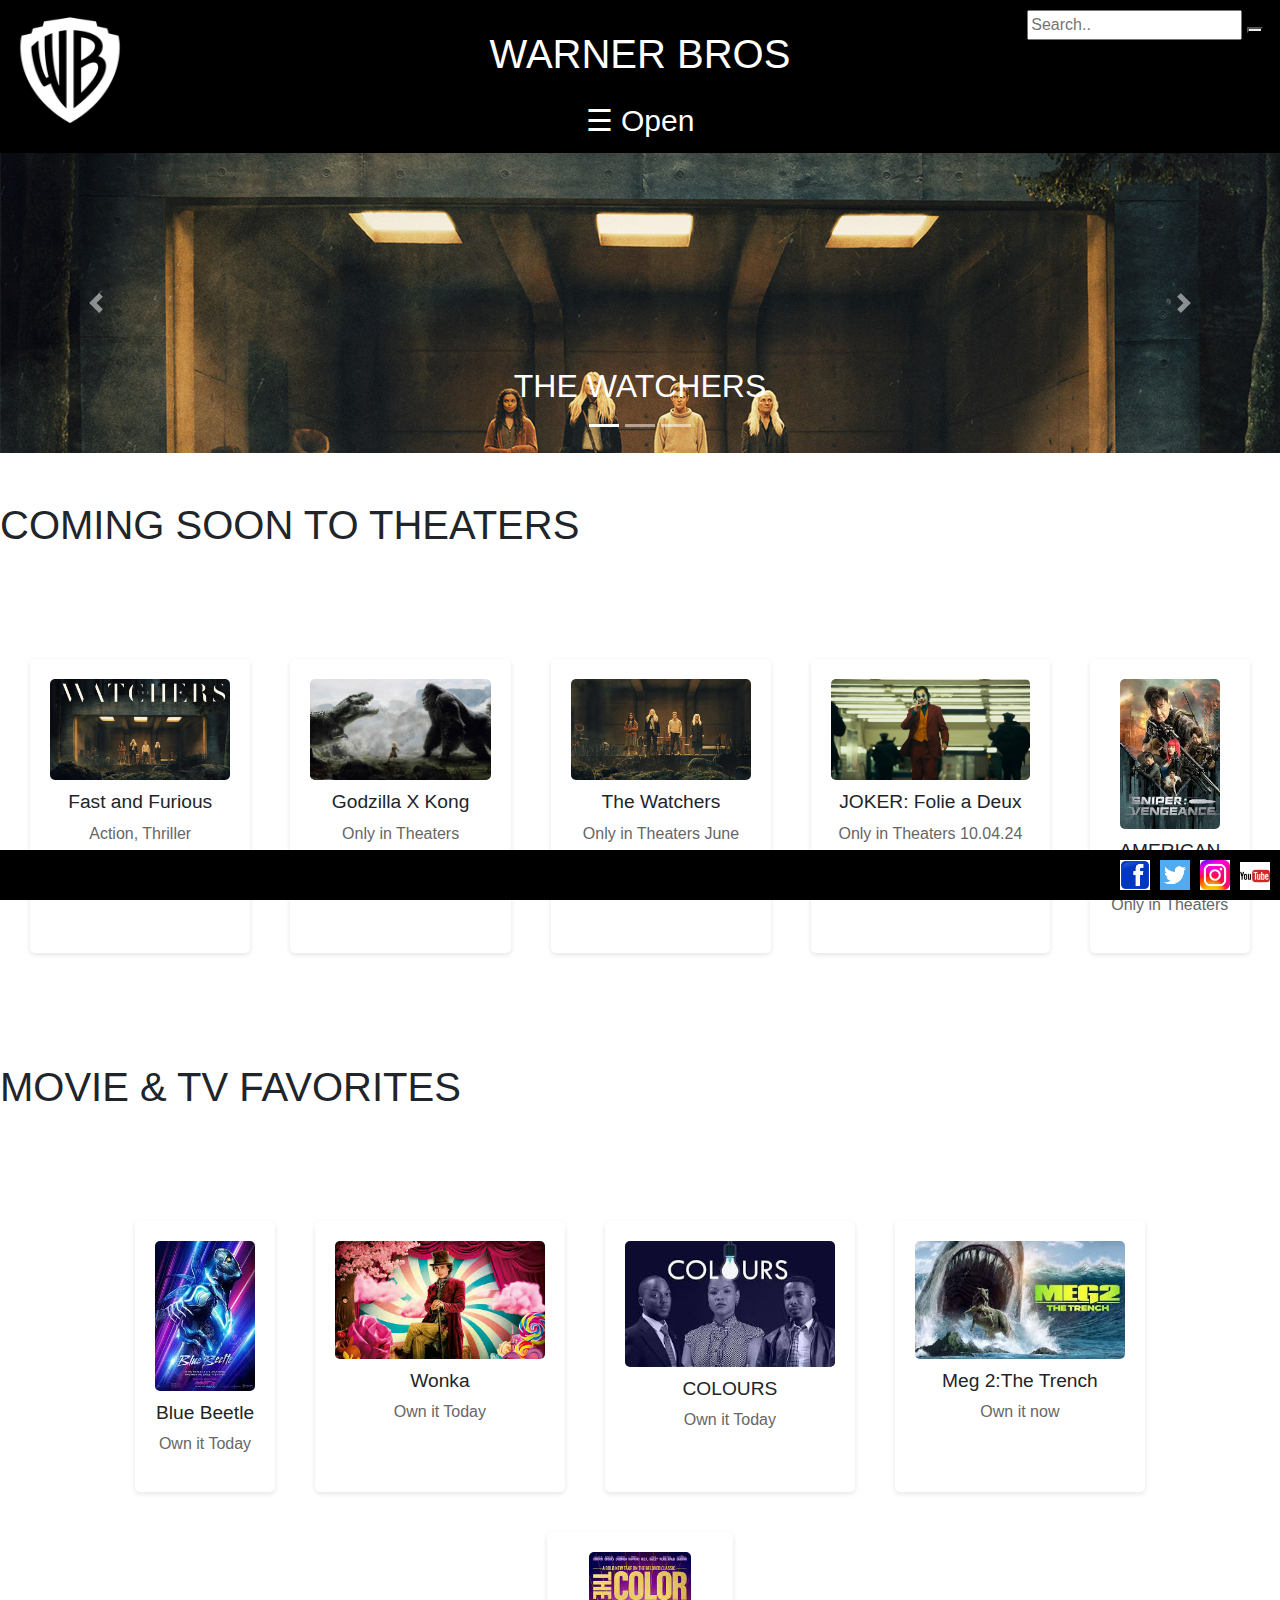
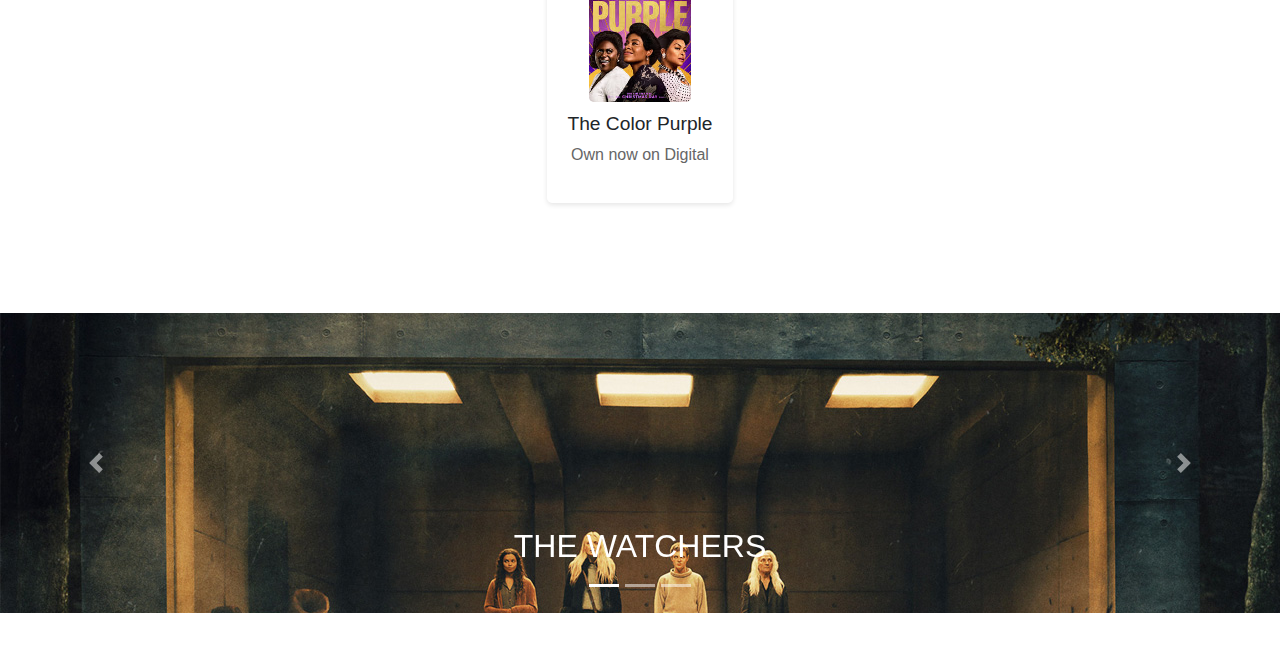
==== Index.html @ f1b12c8b "Add files via upload" ====
<!DOCTYPE html>
<html lang="en">
<head>
    <meta charset="UTF-8">
    <meta name="viewport" content="width=device-width, initial-scale=1.0">
    <title>Warnerbros|Home of WB Movies,TV,Games More!</title>
    <link rel="stylesheet" href="Stylesheet.css">
	<link href="https://stackpath.bootstrapcdn.com/bootstrap/4.5.2/css/bootstrap.min.css" rel="stylesheet">
<script src="https://code.jquery.com/jquery-3.5.1.slim.min.js"></script>
<script src="https://cdn.jsdelivr.net/npm/@popperjs/core@2.5.4/dist/umd/popper.min.js"></script>
<script src="https://stackpath.bootstrapcdn.com/bootstrap/4.5.2/js/bootstrap.min.js"></script>

    <style>
        body {
            font-family: Arial, sans-serif;
            margin: 0;
            padding: 0;
            background-color:white;
			Color:Bold black;
        }
        header {
            background-color: black;
            color: #fff;
            padding: 10px;
            text-align: center;
        }
        h1 {
            margin: 20px 0;
        }
       .container {
    display: flex;
    justify-content: center;
    max-width: 1400px; /* Adjust the max-width as needed */
    margin: 100px auto;
    padding: 0 20px;
    height: auto;
        }
        .movie {
            margin: 10px;
            padding: 20px;
            background-color: #fff;
            border-radius: 5px;
            box-shadow: 0 2px 5px rgba(0, 0, 0, 0.1);
            text-align: center;
            max-width: 250px;
        }
        .movie img {
            max-width: 100%;
            height: auto;
            border-radius: 5px;
        }
        .movie h2 {
            margin-top: 10px;
            font-size: 1.2em;
        }
        .movie p {
            margin-top: 5px;
            color: #666;
        }
        /* Navigation Slide Bar */
        .sidenav {
            height: 100%;
            width: 0;
            position: fixed;
            top: 0;
            left: 0;
            background-color: #111;
            overflow-x: hidden;
            transition: 0.5s;
            padding-top: 60px;
            z-index: 1;
        }
        .sidenav a {
            padding: 10px 8px;
            text-decoration: none;
            font-size: 1.2em;
            color: #818181;
            display: block;
            transition: 0.3s;
        }
        .sidenav a:hover {
            color: #f1f1f1;
        }
        .sidenav .closebtn {
            position: absolute;
            top: 0;
            right: 25px;
            font-size: 36px;
            margin-left: 50px;
        }
        @media screen and (max-height: 450px) {
            .sidenav {padding-top: 15px;}
            .sidenav a {font-size: 18px;}
        }
		#carouselExampleIndicators .carousel-item img {
            width: 100%;
            height: 300px; /* Set your desired height here */
            object-fit: cover; 
    </style>    
</head>
<body>
<header>
 <img src="wb.png" alt="Warner Bros. Logo" width="120" height="120">
    <h1>WARNER BROS</h1>
    <span style="font-size:30px;cursor:pointer" onclick="openNav()">&#9776; Open</span>
     <div class="search-container" style="position: absolute; top: 10px; right: 10px; width: 250px; height: 50px;">
    <form action="/action_page.php">
      <input type="text" placeholder="Search.." name="search">
      <button type="submit"><i class="fa fa-search"></i></button>
    </form>
  </div>
  <div class="sidenav" id="mySidenav">
    <a href="javascript:void(0)" class="closebtn" onclick="closeNav()">&times;</a>
    <a href="Index.html">Home</a>
    <a href="Movies.html">Movies</a>
    <a href="TV SHOWS.html">TV Shows</a>
    <a href="Games and Apps.html">Games and Apps</a>
    <a href="Collection.html">Collections</a>
    <a href="Feedback.html">Feedback</a>
    
</div>
</header>
<section id="carouselSection" class="mb-5">
    <div id="carouselExampleIndicators" class="carousel slide" data-ride="carousel">
        <ol class="carousel-indicators">
            <li data-target="#carouselExampleIndicators" data-slide-to="0" class="active"></li>
            <li data-target="#carouselExampleIndicators" data-slide-to="1"></li>
            <li data-target="#carouselExampleIndicators" data-slide-to="2"></li>
        </ol>
        <div class="carousel-inner">
            <div class="carousel-item active">
                <img src="img1.jpg" class="d-block w-100" alt="...">
                <div class="carousel-caption d-none d-md-block">
                    <h2>THE WATCHERS</h2>
                </div>
            </div>
            <div class="carousel-item">
                <img src="img2.jpg" class="d-block w-100" alt="...">
                <div class="carousel-caption d-none d-md-block">
                    <h2>KONG X GODZILLA</h2>
                </div>
            </div>
            <div class="carousel-item">
                <img src="img4.jpeg" class="d-block w-100" alt="...">
                <div class="carousel-caption d-none d-md-block">
                    <h2>JOKER: JOLIE A DUEX</h2>
                </div>
            </div>
        </div>
        <a class="carousel-control-prev" href="#carouselExampleIndicators" role="button" data-slide="prev">
            <span class="carousel-control-prev-icon" aria-hidden="true"></span>
            <span class="sr-only">Previous</span>
        </a>
        <a class="carousel-control-next" href="#carouselExampleIndicators" role="button" data-slide="next">
            <span class="carousel-control-next-icon" aria-hidden="true"></span>
            <span class="sr-only">Next</span>
        </a>
    </div>
</section>

</section><section> 
    <h1>COMING SOON TO THEATERS</h1>
    <div class="container d-flex flex-row justify-content-center">
        <div class="movie">
            <a href="https://www.justwatch.com/in/movie/the-watchers-2024"target="_blank">
                <img src="img1.jpg" alt="Fast and Furious">
            </a>
            <h2>Fast and Furious</h2>
            <p>Action, Thriller</p>
        </div>
        <div class="movie">
            <a href="https://www.youtube.com/watch?v=QsvRms3HJi4" target="_blank">
                <img src="img2.jpg" alt="Godzilla X Kong">
            </a>
            <h2>Godzilla X Kong</h2>
            <p>Only in Theaters</p>
        </div>
        <div class="movie">
            <a href="https://www.youtube.com/watch?v=VIDEO_ID_FOR_THE_WATCHERS" target="_blank">
                <img src="img3.jpg" alt="The Watchers">
            </a>
            <h2>The Watchers</h2>
            <p>Only in Theaters June 14, 2024</p>
        </div>
        <div class="movie">
            <a href="https://www.youtube.com/watch?v=VIDEO_ID_FOR_JOKER_FOLIE_A_DEUX" target="_blank">
                <img src="img4.jpeg" alt="JOKER: Folie a Deux">
            </a>
            <h2>JOKER: Folie a Deux</h2>
            <p>Only in Theaters 10.04.24</p>
        </div>
        <div class="movie">
            <a href="https://www.youtube.com/watch?v=VIDEO_ID_FOR_AMERICAN_SNIPER" target="_blank">
                <img src="img5.jpeg" alt="AMERICAN SNIPER">
            </a>
            <h2>AMERICAN SNIPER</h2>
            <p>Only in Theaters</p>
        </div>			
    </div>


<section><h1>MOVIE & TV FAVORITES</h1>
    <div class="container d-flex flex-wrap justify-content-center">
    <div class="movie">
        <img src="movie1.jpeg" alt="Fast and Furious">
        <h2>Blue Beetle</h2>
        <p>Own it Today</p>
    </div>
        <div class="movie">
                <img src="movie2.jpeg" alt="Movie 1">
                <h2>Wonka</h2>
                <p>Own it Today</p>
            </div>
			 <div class="movie">
                <img src="movie3.jpeg" alt="Movie 1">
                <h2>COLOURS</h2>
                <p>Own it Today</p>
            </div>
			<div class="movie">
                <img src="movie4.jpeg" alt="Movie 1">
                <h2>Meg 2:The Trench</h2>
                <p>Own it now</p>
            </div>
			<div class="movie">
                <img src="movie5.jpeg" alt="Movie 1">
                <h2>The Color Purple</h2>
                <p>Own now on Digital</p>
            </div>			
		
    </div>
</div>

</section>
<section id="carouselSection" class="mb-5">
    <div id="carouselExampleIndicators" class="carousel slide" data-ride="carousel">
        <ol class="carousel-indicators">
            <li data-target="#carouselExampleIndicators" data-slide-to="0" class="active"></li>
            <li data-target="#carouselExampleIndicators" data-slide-to="1"></li>
            <li data-target="#carouselExampleIndicators" data-slide-to="2"></li>
        </ol>
        <div class="carousel-inner">
            <div class="carousel-item active">
                <img src="img1.jpg" class="d-block w-100" alt="...">
                <div class="carousel-caption d-none d-md-block">
                    <h2>THE WATCHERS</h2>
                </div>
            </div>
            <div class="carousel-item">
                <img src="img2.jpg" class="d-block w-100" alt="...">
                <div class="carousel-caption d-none d-md-block">
                    <h2>KONG X GODZILLA</h2>
                </div>
            </div>
            <div class="carousel-item">
                <img src="img4.jpeg" class="d-block w-100" alt="...">
                <div class="carousel-caption d-none d-md-block">
                    <h2>JOKER: JOLIE A DUEX</h2>
                </div>
            </div>
        </div>
        <a class="carousel-control-prev" href="#carouselExampleIndicators" role="button" data-slide="prev">
            <span class="carousel-control-prev-icon" aria-hidden="true"></span>
            <span class="sr-only">Previous</span>
        </a>
        <a class="carousel-control-next" href="#carouselExampleIndicators" role="button" data-slide="next">
            <span class="carousel-control-next-icon" aria-hidden="true"></span>
            <span class="sr-only">Next</span>
        </a>
    </div>
</section>
<footer>
    <div class="social-icons">
        <a href="https://www.facebook.com/warnerbrosent/"><img src="facebook_icon.png" alt="Facebook"></a>
        <a href="https://twitter.com/Warnerbros/"><img src="twitter.png" alt="Twitter"></a>
        <a href="https://www.instagram.com/warnerbrosentertainment/"><img src="instagram.jpeg" alt="Instagram"></a>
        <a href="https://www.youtube.com/user/WarnerBrosPictures"><img src="youtube.png" alt="YouTube"></a>
    </div>
</footer>

<script>
function openNav() {
  document.getElementById("mySidenav").style.width = "250px";
}

function closeNav() {
  document.getElementById("mySidenav").style.width = "0";
}
</script>
</body>
</html>
---- Stylesheet.css ----
/* styles.css */
/* Sky Blue Background */
body {
    background-color:;
    font-family: Arial, sans-serif;
    margin: 0;
    padding:0;
}
header img {
    position: absolute; /* Position the logo absolutely */
    top: 10px; /* Distance from the top of the viewport */
    left: 10px; /* Distance from the left of the viewport */
}
/* Styles for Movies */
.container {
    bottom: 0;
    left: 0;
    width: 100%;
    display: grid;
    grid-template-columns: repeat(auto-fit, minmax(200px, 1fr));
    gap: 20px;
    padding: 20px;
   
}

.movie {
    background-color: #fff;
    border-radius: 5px;
    box-shadow: 0 2px 5px rgba(0, 0, 0, 0.1);
    padding: 20px;
}

.movie-content {
    text-align: center;
}

.movie img {
    width: auto;
    max-height: 150px;
}

.movie {
    transition: transform 0.3s ease;
}

.movie:hover {
    transform: scale(1.05);
}

/* Styles for Games */
.games-container {
    margin-top: 50px; /* Adjust the margin as needed */
    padding: 20px;
    background-color: #fff;
    text-align: center;
}

.game {
    margin: 10px;
    padding: 20px;
    background-color: #fff;
    border-radius: 5px;
    box-shadow: 0 2px 5px rgba(0, 0, 0, 0.1);
    text-align: center;
    max-width: 250px;
}

.game img {
    max-width: 100%;
    height: auto;
    border-radius: 5px;
}

.game h2 {
    margin-top: 10px;
    font-size: 1.2em;
}

.game p {
    margin-top: 5px;
    color: #666;
}

/* Navigation Slide Bar */
.sidenav {
    /* your existing styles */
}
.sidenav a {
    /* your existing styles */
}
.sidenav a:hover {
    /* your existing styles */
}

.sidenav .closebtn {
    /* your existing styles */
}
@media screen and (max-height: 450px) {
    /* your existing styles */
}
footer {
    position: fixed;
    bottom: 0;
    right: 0;
    background-color: black;
    color: #fff;
    padding: 10px;
	width:100%;
}

.social-icons {
    display: flex;
    justify-content: flex-end;
    align-items: flex-end;
}

.social-icons a {
    margin-left: 10px; /* Adjust the spacing between icons */
}

.social-icons img {
    width: 30px; /* Adjust the size of the icons */
    height: auto;
}
/* Games section */
.game {
    margin: 10px;
    padding: 20px;
    background-color: #fff;
    border-radius: 5px;
    box-shadow: 0 2px 5px rgba(0, 0, 0, 0.1);
    text-align: center;
    max-width: 250px;
}

.game img {
    max-width: 100%;
    height: auto;
    border-radius: 5px;
}

.game h2 {
    margin-top: 10px;
    font-size: 1.2em;
}

.game p {
    margin-top: 5px;
    color: #666;
}
/* Custom CSS for Carousel */
.carousel-inner .item {
    transition: opacity 1s ease-in-out;
}
.carousel-inner .item:nth-child(1) {
    transition-delay: 0s;
}
.carousel-inner .item:nth-child(2) {
    transition-delay: 5s;
}
.carousel-inner .item:nth-child(3) {
    transition-delay: 10s;
}
.carousel-inner .item:not(.active) {
    opacity: 0;
}

/* Pause on hover */
.carousel:hover .carousel-control {
    opacity: 1;
}
.carousel:hover .carousel-control.left, .carousel:hover .carousel-control.right {
    opacity: 1;
}
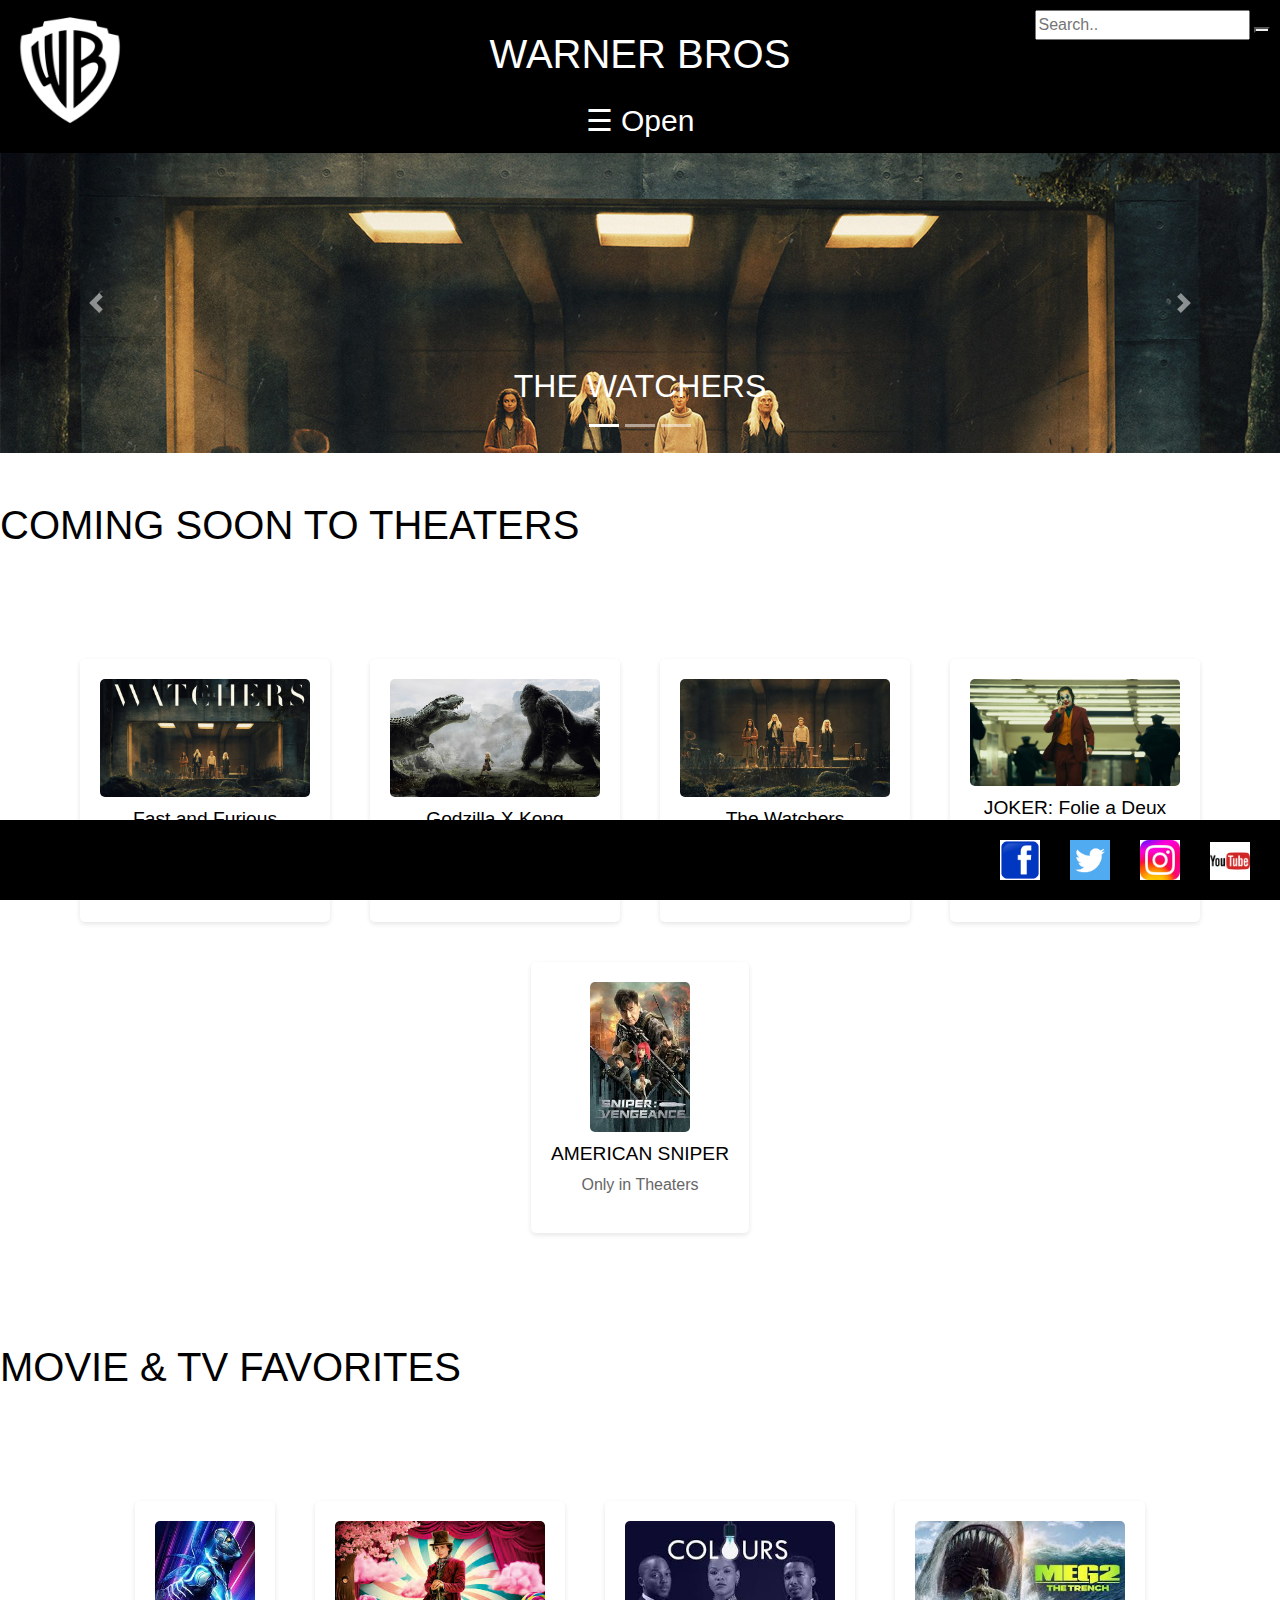
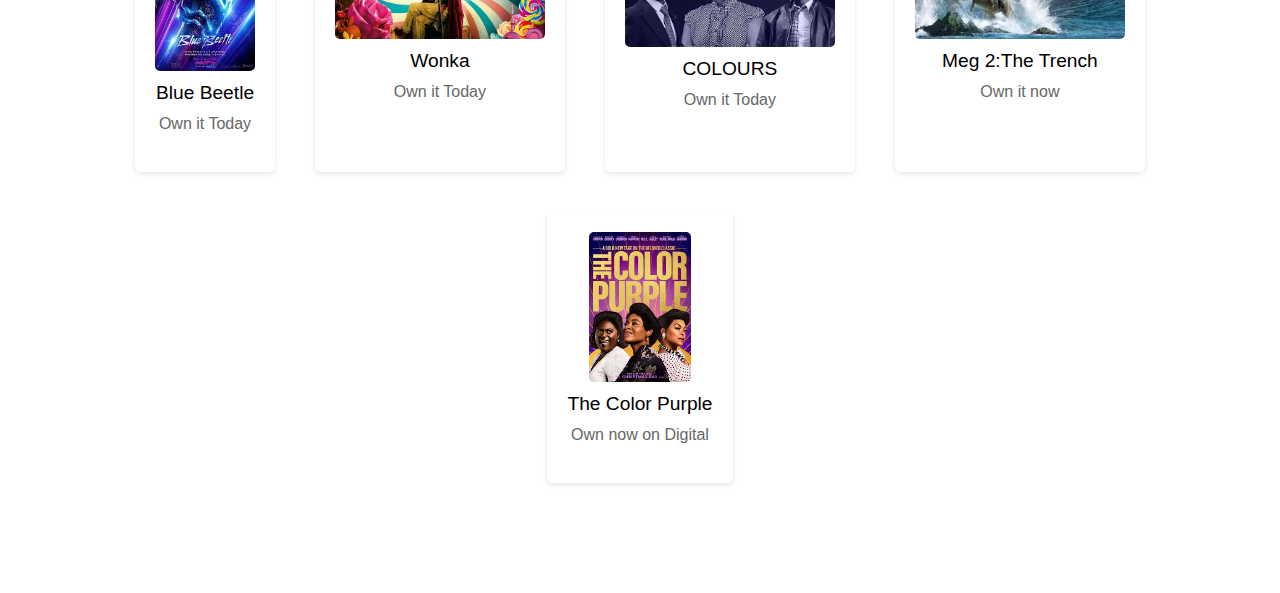
==== commit b028e922: "Update Index.html" ====
--- a/Index.html
+++ b/Index.html
@@ -3,37 +3,37 @@
 <head>
     <meta charset="UTF-8">
     <meta name="viewport" content="width=device-width, initial-scale=1.0">
-    <title>Warnerbros|Home of WB Movies,TV,Games More!</title>
+    <title>Warnerbros | Home of WB Movies, TV, Games & More!</title>
     <link rel="stylesheet" href="Stylesheet.css">
-	<link href="https://stackpath.bootstrapcdn.com/bootstrap/4.5.2/css/bootstrap.min.css" rel="stylesheet">
-<script src="https://code.jquery.com/jquery-3.5.1.slim.min.js"></script>
-<script src="https://cdn.jsdelivr.net/npm/@popperjs/core@2.5.4/dist/umd/popper.min.js"></script>
-<script src="https://stackpath.bootstrapcdn.com/bootstrap/4.5.2/js/bootstrap.min.js"></script>
-
+    <link href="https://stackpath.bootstrapcdn.com/bootstrap/4.5.2/css/bootstrap.min.css" rel="stylesheet">
+    <script src="https://code.jquery.com/jquery-3.5.1.slim.min.js"></script>
+    <script src="https://cdn.jsdelivr.net/npm/@popperjs/core@2.5.4/dist/umd/popper.min.js"></script>
+    <script src="https://stackpath.bootstrapcdn.com/bootstrap/4.5.2/js/bootstrap.min.js"></script>
     <style>
         body {
             font-family: Arial, sans-serif;
             margin: 0;
             padding: 0;
-            background-color:white;
-			Color:Bold black;
+            background-color: white;
+            color: black;
         }
         header {
             background-color: black;
             color: #fff;
             padding: 10px;
             text-align: center;
+            position: relative;
         }
         h1 {
             margin: 20px 0;
         }
-       .container {
-    display: flex;
-    justify-content: center;
-    max-width: 1400px; /* Adjust the max-width as needed */
-    margin: 100px auto;
-    padding: 0 20px;
-    height: auto;
+        .container {
+            display: flex;
+            flex-wrap: wrap;
+            justify-content: center;
+            max-width: 1400px;
+            margin: 100px auto;
+            padding: 0 20px;
         }
         .movie {
             margin: 10px;
@@ -57,7 +57,6 @@
             margin-top: 5px;
             color: #666;
         }
-        /* Navigation Slide Bar */
         .sidenav {
             height: 100%;
             width: 0;
@@ -88,37 +87,65 @@
             font-size: 36px;
             margin-left: 50px;
         }
-        @media screen and (max-height: 450px) {
-            .sidenav {padding-top: 15px;}
-            .sidenav a {font-size: 18px;}
-        }
-		#carouselExampleIndicators .carousel-item img {
+        @media screen and (max-width: 600px) {
+            .container {
+                flex-direction: column;
+                align-items: center;
+            }
+            .movie {
+                max-width: 90%;
+            }
+            .search-container {
+                width: 100%;
+                top: 0;
+                right: 0;
+                text-align: center;
+                padding: 10px 0;
+            }
+            header {
+                text-align: center;
+            }
+            .search-container input {
+                width: 70%;
+            }
+        }
+        #carouselExampleIndicators .carousel-item img {
             width: 100%;
-            height: 300px; /* Set your desired height here */
-            object-fit: cover; 
-    </style>    
+            height: 300px;
+            object-fit: cover;
+        }
+        .social-icons a img {
+            width: 40px;
+            margin: 0 10px;
+        }
+        footer {
+            text-align: center;
+            padding: 20px;
+            background-color: black;
+            color: white;
+        }
+    </style>
 </head>
 <body>
 <header>
- <img src="wb.png" alt="Warner Bros. Logo" width="120" height="120">
+    <img src="wb.png" alt="Warner Bros. Logo" width="120" height="120">
     <h1>WARNER BROS</h1>
     <span style="font-size:30px;cursor:pointer" onclick="openNav()">&#9776; Open</span>
-     <div class="search-container" style="position: absolute; top: 10px; right: 10px; width: 250px; height: 50px;">
-    <form action="/action_page.php">
-      <input type="text" placeholder="Search.." name="search">
-      <button type="submit"><i class="fa fa-search"></i></button>
-    </form>
-  </div>
-  <div class="sidenav" id="mySidenav">
-    <a href="javascript:void(0)" class="closebtn" onclick="closeNav()">&times;</a>
-    <a href="Index.html">Home</a>
-    <a href="Movies.html">Movies</a>
-    <a href="TV SHOWS.html">TV Shows</a>
-    <a href="Games and Apps.html">Games and Apps</a>
-    <a href="Collection.html">Collections</a>
-    <a href="Feedback.html">Feedback</a>
-    
-</div>
+    <div class="search-container" style="position: absolute; top: 10px; right: 10px;">
+        <form action="/action_page.php">
+            <input type="text" placeholder="Search.." name="search">
+            <button type="submit"><i class="fa fa-search"></i></button>
+        </form>
+    </div>
+    <div class="sidenav" id="mySidenav">
+        <a href="javascript:void(0)" class="closebtn" onclick="closeNav()">&times;</a>
+        <a href="Index.html">Home</a>
+        <a href="Movies.html">Movies</a>
+        <a href="TV SHOWS.html">TV Shows</a>
+        <a href="Games and Apps.html">Games and Apps</a>
+        <a href="Collection.html">Collections</a>
+        <a href="Feedback.html">Feedback</a>
+    </div>
 </header>
 <section id="carouselSection" class="mb-5">
     <div id="carouselExampleIndicators" class="carousel slide" data-ride="carousel">
@@ -157,12 +184,11 @@
         </a>
     </div>
 </section>
-
-</section><section> 
+<section>
     <h1>COMING SOON TO THEATERS</h1>
     <div class="container d-flex flex-row justify-content-center">
         <div class="movie">
-            <a href="https://www.justwatch.com/in/movie/the-watchers-2024"target="_blank">
+            <a href="https://www.justwatch.com/in/movie/the-watchers-2024" target="_blank">
                 <img src="img1.jpg" alt="Fast and Furious">
             </a>
             <h2>Fast and Furious</h2>
@@ -195,77 +221,37 @@
             </a>
             <h2>AMERICAN SNIPER</h2>
             <p>Only in Theaters</p>
-        </div>			
-    </div>
-
-
-<section><h1>MOVIE & TV FAVORITES</h1>
+        </div>
+    </div>
+</section>
+<section>
+    <h1>MOVIE & TV FAVORITES</h1>
     <div class="container d-flex flex-wrap justify-content-center">
-    <div class="movie">
-        <img src="movie1.jpeg" alt="Fast and Furious">
-        <h2>Blue Beetle</h2>
-        <p>Own it Today</p>
-    </div>
-        <div class="movie">
-                <img src="movie2.jpeg" alt="Movie 1">
-                <h2>Wonka</h2>
-                <p>Own it Today</p>
-            </div>
-			 <div class="movie">
-                <img src="movie3.jpeg" alt="Movie 1">
-                <h2>COLOURS</h2>
-                <p>Own it Today</p>
-            </div>
-			<div class="movie">
-                <img src="movie4.jpeg" alt="Movie 1">
-                <h2>Meg 2:The Trench</h2>
-                <p>Own it now</p>
-            </div>
-			<div class="movie">
-                <img src="movie5.jpeg" alt="Movie 1">
-                <h2>The Color Purple</h2>
-                <p>Own now on Digital</p>
-            </div>			
-		
-    </div>
-</div>
-
-</section>
-<section id="carouselSection" class="mb-5">
-    <div id="carouselExampleIndicators" class="carousel slide" data-ride="carousel">
-        <ol class="carousel-indicators">
-            <li data-target="#carouselExampleIndicators" data-slide-to="0" class="active"></li>
-            <li data-target="#carouselExampleIndicators" data-slide-to="1"></li>
-            <li data-target="#carouselExampleIndicators" data-slide-to="2"></li>
-        </ol>
-        <div class="carousel-inner">
-            <div class="carousel-item active">
-                <img src="img1.jpg" class="d-block w-100" alt="...">
-                <div class="carousel-caption d-none d-md-block">
-                    <h2>THE WATCHERS</h2>
-                </div>
-            </div>
-            <div class="carousel-item">
-                <img src="img2.jpg" class="d-block w-100" alt="...">
-                <div class="carousel-caption d-none d-md-block">
-                    <h2>KONG X GODZILLA</h2>
-                </div>
-            </div>
-            <div class="carousel-item">
-                <img src="img4.jpeg" class="d-block w-100" alt="...">
-                <div class="carousel-caption d-none d-md-block">
-                    <h2>JOKER: JOLIE A DUEX</h2>
-                </div>
-            </div>
-        </div>
-        <a class="carousel-control-prev" href="#carouselExampleIndicators" role="button" data-slide="prev">
-            <span class="carousel-control-prev-icon" aria-hidden="true"></span>
-            <span class="sr-only">Previous</span>
-        </a>
-        <a class="carousel-control-next" href="#carouselExampleIndicators" role="button" data-slide="next">
-            <span class="carousel-control-next-icon" aria-hidden="true"></span>
-            <span class="sr-only">Next</span>
-        </a>
+        <div class="movie">
+            <img src="movie1.jpeg" alt="Fast and Furious">
+            <h2>Blue Beetle</h2>
+            <p>Own it Today</p>
+        </div>
+        <div class="movie">
+            <img src="movie2.jpeg" alt="Movie 1">
+            <h2>Wonka</h2>
+            <p>Own it Today</p>
+        </div>
+        <div class="movie">
+            <img src="movie3.jpeg" alt="Movie 1">
+            <h2>COLOURS</h2>
+            <p>Own it Today</p>
+        </div>
+        <div class="movie">
+            <img src="movie4.jpeg" alt="Movie 1">
+            <h2>Meg 2:The Trench</h2>
+            <p>Own it now</p>
+        </div>
+        <div class="movie">
+            <img src="movie5.jpeg" alt="Movie 1">
+            <h2>The Color Purple</h2>
+            <p>Own now on Digital</p>
+        </div>
     </div>
 </section>
 <footer>
@@ -276,14 +262,13 @@
         <a href="https://www.youtube.com/user/WarnerBrosPictures"><img src="youtube.png" alt="YouTube"></a>
     </div>
 </footer>
-
 <script>
 function openNav() {
-  document.getElementById("mySidenav").style.width = "250px";
+    document.getElementById("mySidenav").style.width = "250px";
 }
 
 function closeNav() {
-  document.getElementById("mySidenav").style.width = "0";
+    document.getElementById("mySidenav").style.width = "0";
 }
 </script>
 </body>
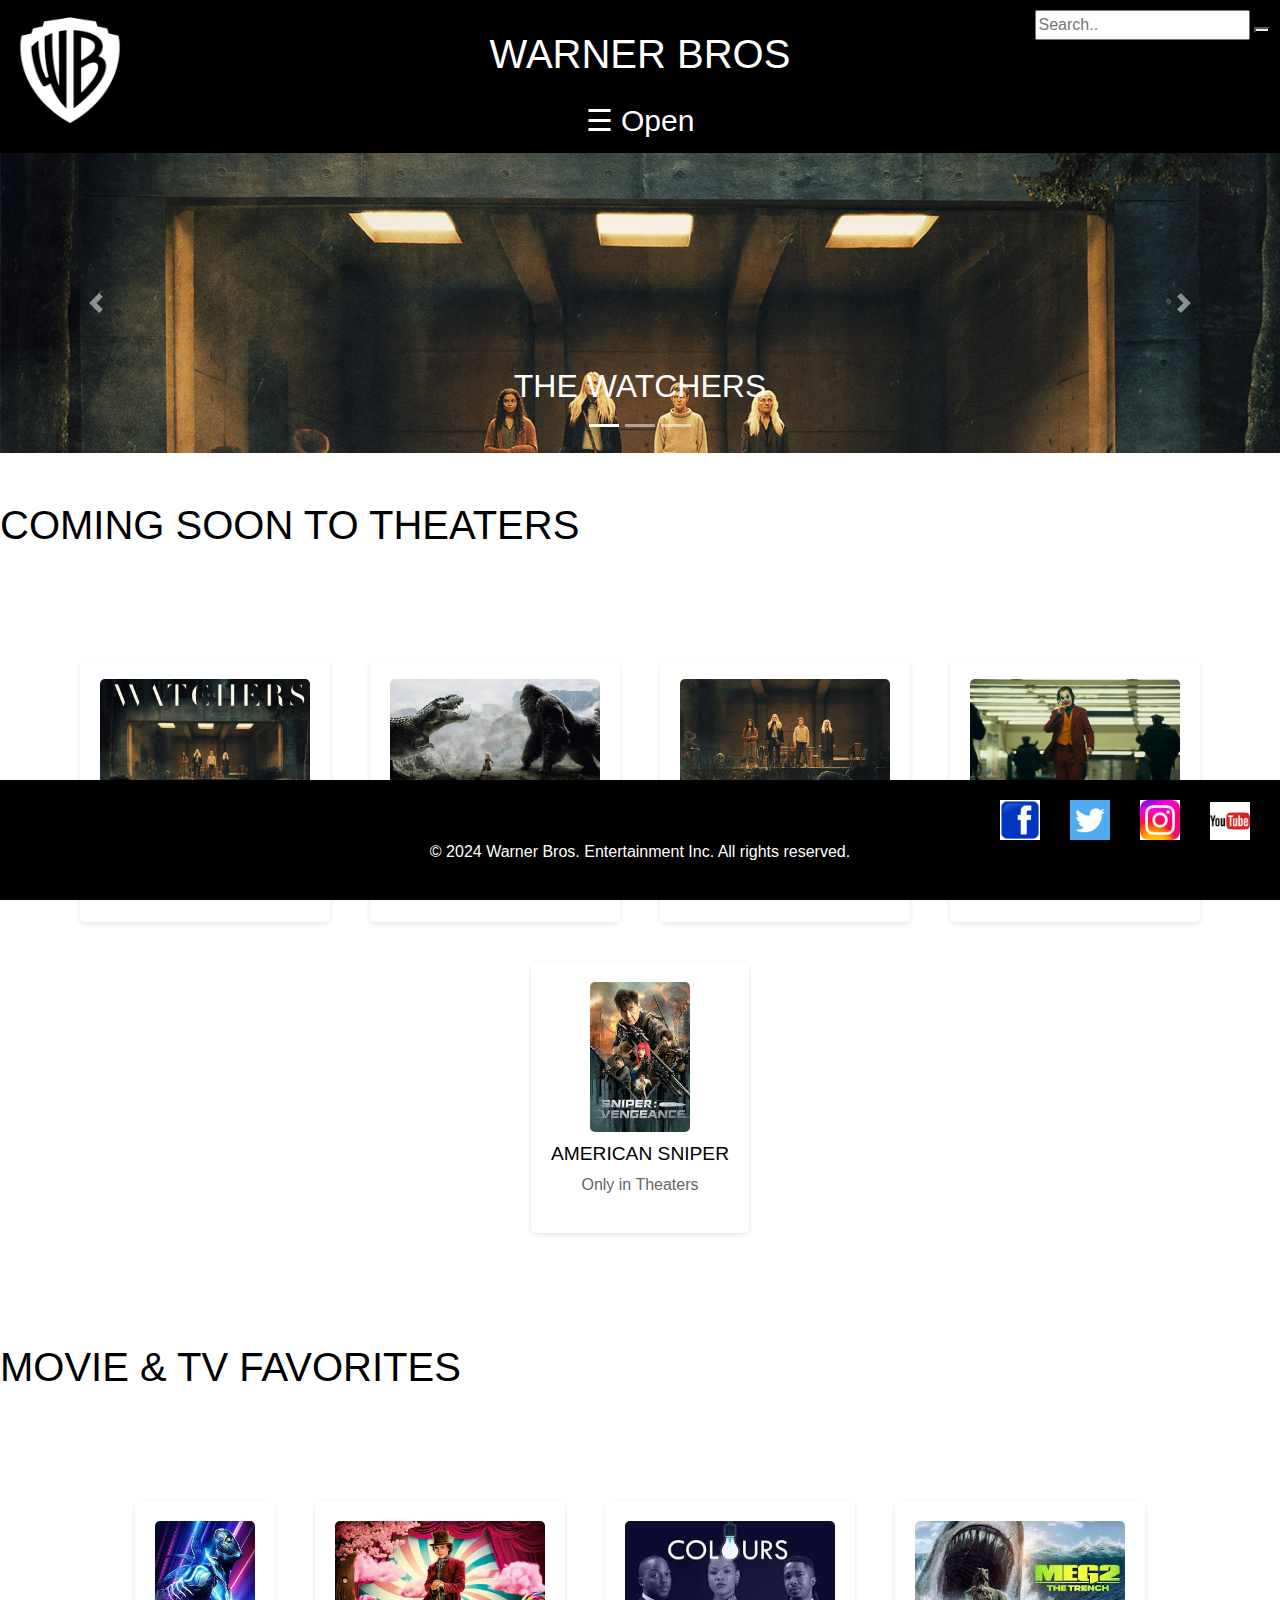
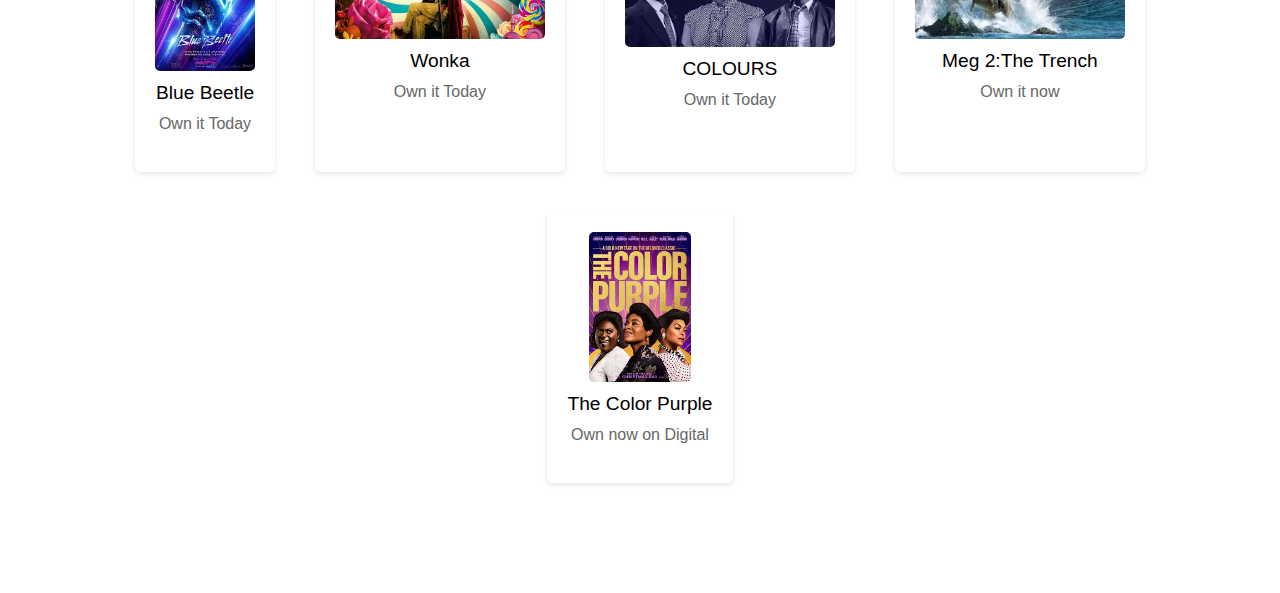
==== commit 3af32495: "Update Index.html" ====
--- a/Index.html
+++ b/Index.html
@@ -261,6 +261,7 @@
         <a href="https://www.instagram.com/warnerbrosentertainment/"><img src="instagram.jpeg" alt="Instagram"></a>
         <a href="https://www.youtube.com/user/WarnerBrosPictures"><img src="youtube.png" alt="YouTube"></a>
     </div>
+    <p>&copy; 2024 Warner Bros. Entertainment Inc. All rights reserved.</p>
 </footer>
 <script>
 function openNav() {
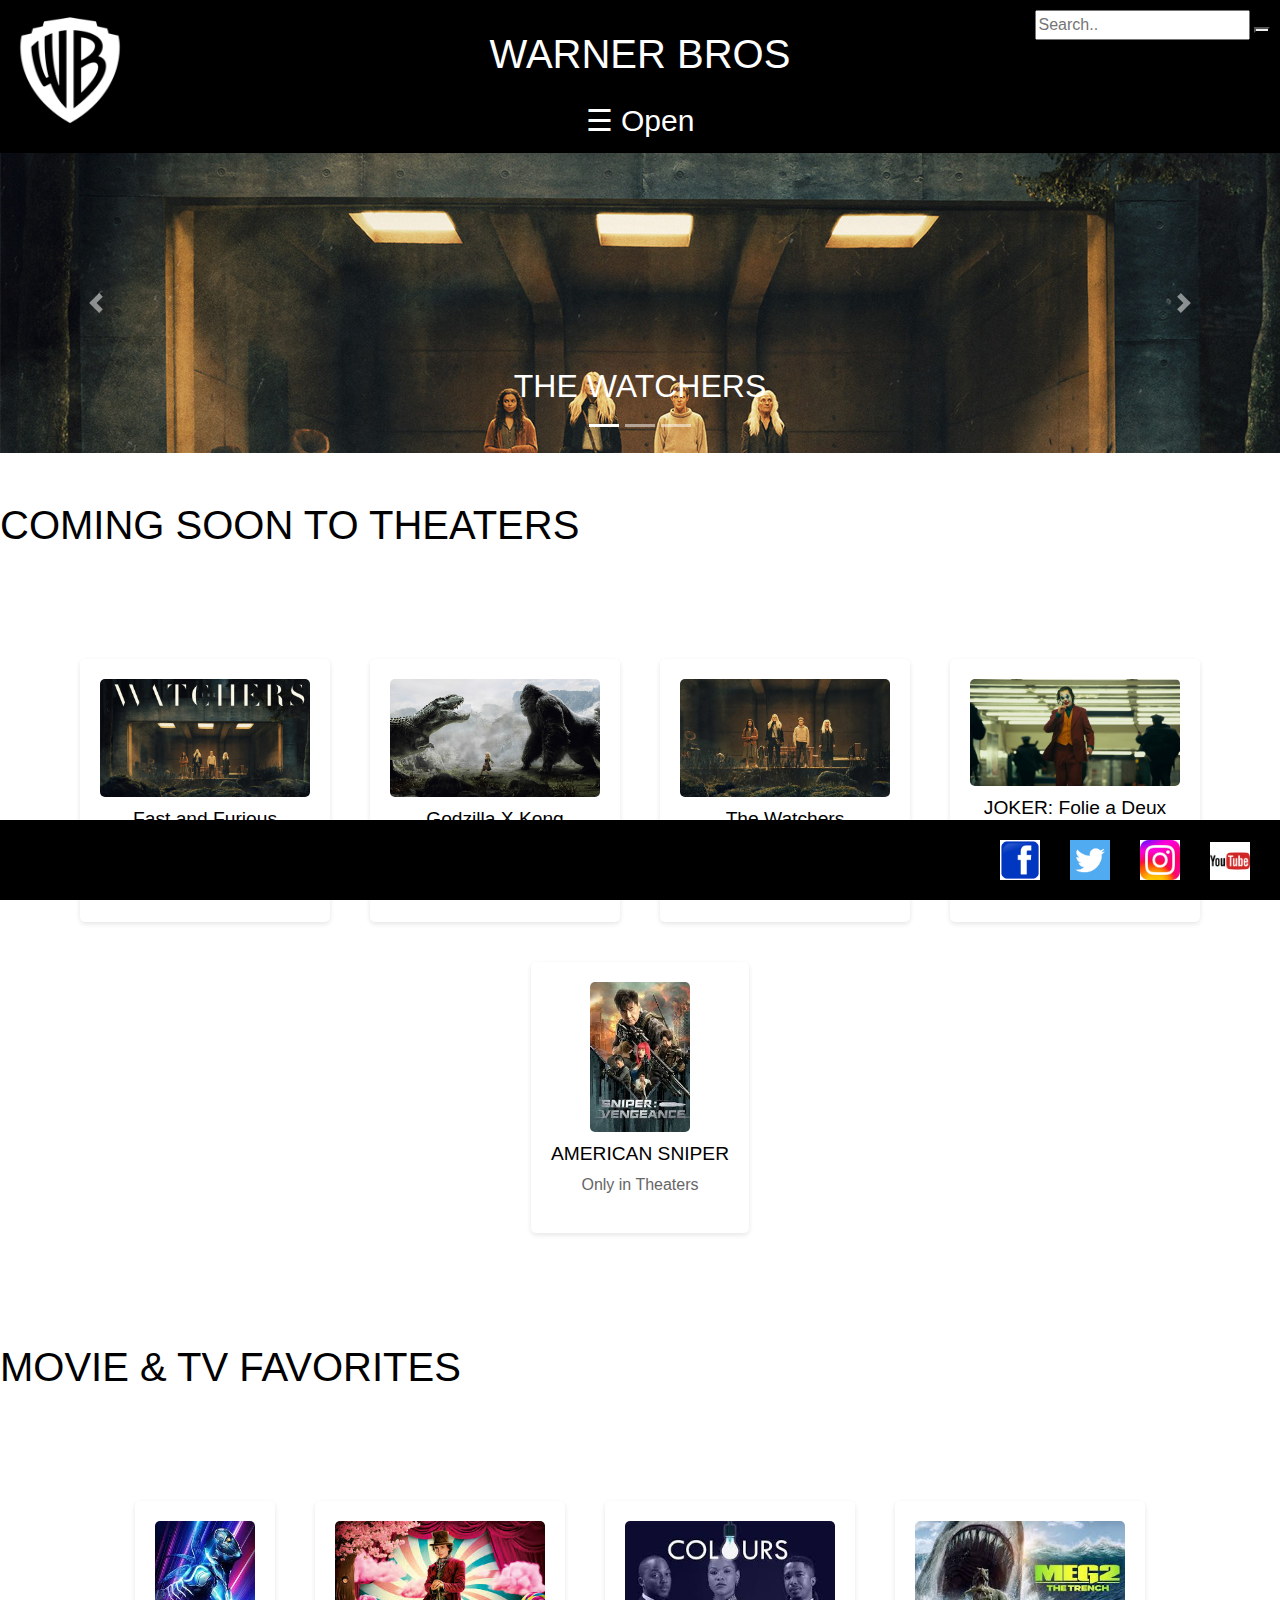
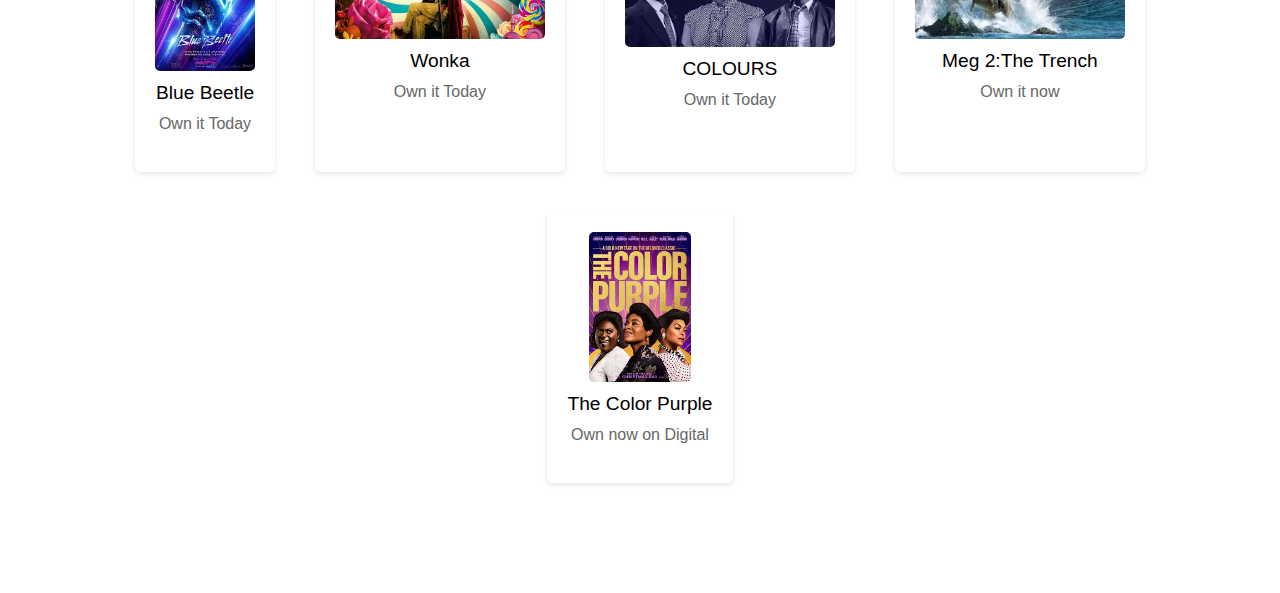
==== commit f3330173: "Update Index.html" ====
--- a/Index.html
+++ b/Index.html
@@ -261,7 +261,6 @@
         <a href="https://www.instagram.com/warnerbrosentertainment/"><img src="instagram.jpeg" alt="Instagram"></a>
         <a href="https://www.youtube.com/user/WarnerBrosPictures"><img src="youtube.png" alt="YouTube"></a>
     </div>
-    <p>&copy; 2024 Warner Bros. Entertainment Inc. All rights reserved.</p>
 </footer>
 <script>
 function openNav() {
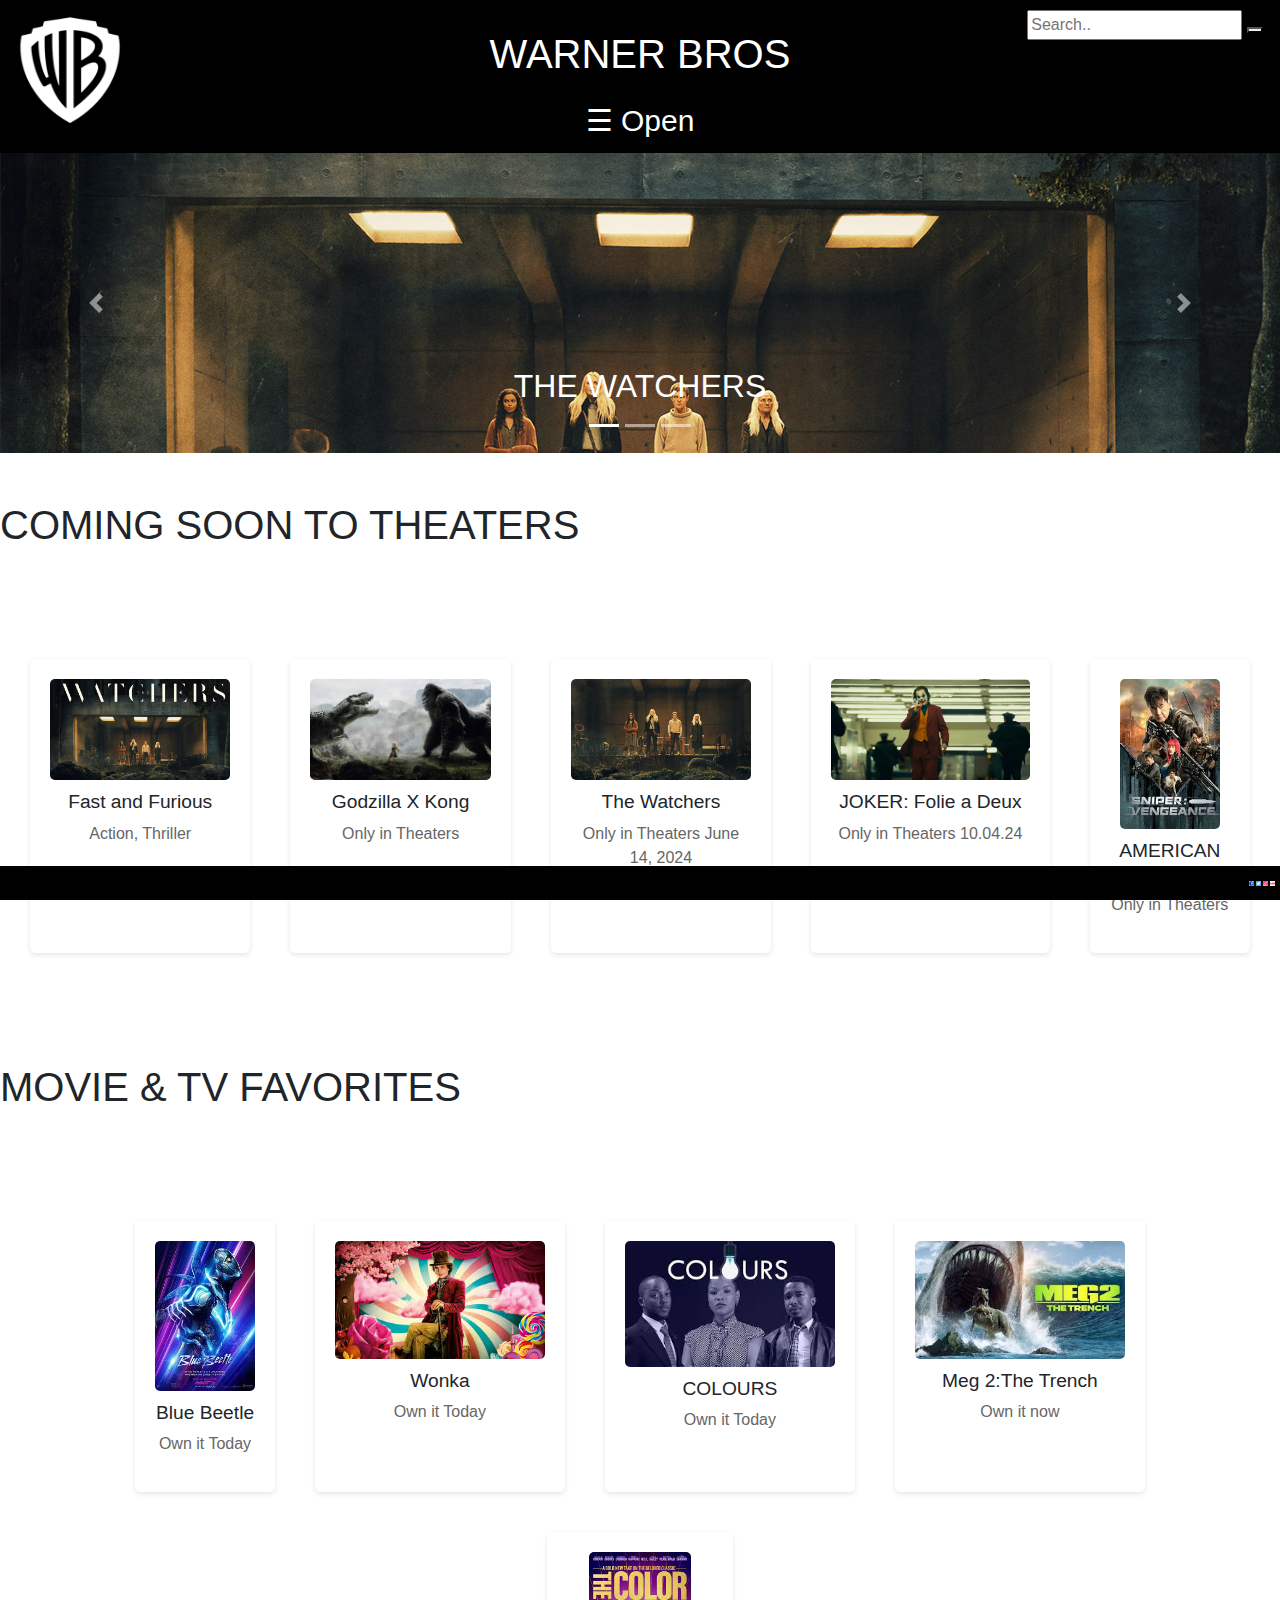
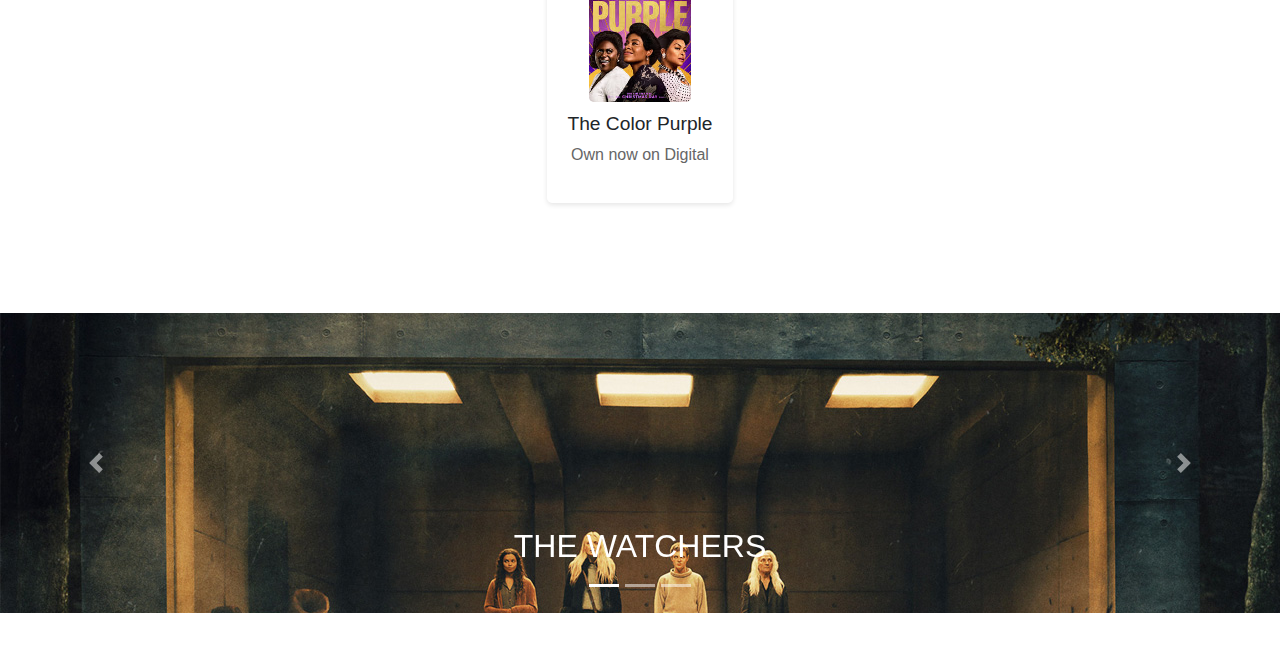
==== commit f5403cdb: "Add files via upload" ====
--- a/Index.html
+++ b/Index.html
@@ -3,37 +3,37 @@
 <head>
     <meta charset="UTF-8">
     <meta name="viewport" content="width=device-width, initial-scale=1.0">
-    <title>Warnerbros | Home of WB Movies, TV, Games & More!</title>
+    <title>Warnerbros|Home of WB Movies,TV,Games More!</title>
     <link rel="stylesheet" href="Stylesheet.css">
-    <link href="https://stackpath.bootstrapcdn.com/bootstrap/4.5.2/css/bootstrap.min.css" rel="stylesheet">
-    <script src="https://code.jquery.com/jquery-3.5.1.slim.min.js"></script>
-    <script src="https://cdn.jsdelivr.net/npm/@popperjs/core@2.5.4/dist/umd/popper.min.js"></script>
-    <script src="https://stackpath.bootstrapcdn.com/bootstrap/4.5.2/js/bootstrap.min.js"></script>
+	<link href="https://stackpath.bootstrapcdn.com/bootstrap/4.5.2/css/bootstrap.min.css" rel="stylesheet">
+<script src="https://code.jquery.com/jquery-3.5.1.slim.min.js"></script>
+<script src="https://cdn.jsdelivr.net/npm/@popperjs/core@2.5.4/dist/umd/popper.min.js"></script>
+<script src="https://stackpath.bootstrapcdn.com/bootstrap/4.5.2/js/bootstrap.min.js"></script>
+
     <style>
         body {
             font-family: Arial, sans-serif;
             margin: 0;
             padding: 0;
-            background-color: white;
-            color: black;
+            background-color:white;
+			Color:Bold black;
         }
         header {
             background-color: black;
             color: #fff;
             padding: 10px;
             text-align: center;
-            position: relative;
         }
         h1 {
             margin: 20px 0;
         }
-        .container {
-            display: flex;
-            flex-wrap: wrap;
-            justify-content: center;
-            max-width: 1400px;
-            margin: 100px auto;
-            padding: 0 20px;
+       .container {
+    display: flex;
+    justify-content: center;
+    max-width: 1400px; /* Adjust the max-width as needed */
+    margin: 100px auto;
+    padding: 0 20px;
+    height: auto;
         }
         .movie {
             margin: 10px;
@@ -57,6 +57,7 @@
             margin-top: 5px;
             color: #666;
         }
+        /* Navigation Slide Bar */
         .sidenav {
             height: 100%;
             width: 0;
@@ -87,65 +88,37 @@
             font-size: 36px;
             margin-left: 50px;
         }
-        @media screen and (max-width: 600px) {
-            .container {
-                flex-direction: column;
-                align-items: center;
-            }
-            .movie {
-                max-width: 90%;
-            }
-            .search-container {
-                width: 100%;
-                top: 0;
-                right: 0;
-                text-align: center;
-                padding: 10px 0;
-            }
-            header {
-                text-align: center;
-            }
-            .search-container input {
-                width: 70%;
-            }
-        }
-        #carouselExampleIndicators .carousel-item img {
+        @media screen and (max-height: 450px) {
+            .sidenav {padding-top: 15px;}
+            .sidenav a {font-size: 18px;}
+        }
+		#carouselExampleIndicators .carousel-item img {
             width: 100%;
-            height: 300px;
-            object-fit: cover;
-        }
-        .social-icons a img {
-            width: 40px;
-            margin: 0 10px;
-        }
-        footer {
-            text-align: center;
-            padding: 20px;
-            background-color: black;
-            color: white;
-        }
-    </style>
+            height: 300px; /* Set your desired height here */
+            object-fit: cover; 
+    </style>    
 </head>
 <body>
 <header>
-    <img src="wb.png" alt="Warner Bros. Logo" width="120" height="120">
+ <img src="wb.png" alt="Warner Bros. Logo" width="120" height="120">
     <h1>WARNER BROS</h1>
     <span style="font-size:30px;cursor:pointer" onclick="openNav()">&#9776; Open</span>
-    <div class="search-container" style="position: absolute; top: 10px; right: 10px;">
-        <form action="/action_page.php">
-            <input type="text" placeholder="Search.." name="search">
-            <button type="submit"><i class="fa fa-search"></i></button>
-        </form>
-    </div>
-    <div class="sidenav" id="mySidenav">
-        <a href="javascript:void(0)" class="closebtn" onclick="closeNav()">&times;</a>
-        <a href="Index.html">Home</a>
-        <a href="Movies.html">Movies</a>
-        <a href="TV SHOWS.html">TV Shows</a>
-        <a href="Games and Apps.html">Games and Apps</a>
-        <a href="Collection.html">Collections</a>
-        <a href="Feedback.html">Feedback</a>
-    </div>
+     <div class="search-container" style="position: absolute; top: 10px; right: 10px; width: 250px; height: 50px;">
+    <form action="/action_page.php">
+      <input type="text" placeholder="Search.." name="search">
+      <button type="submit"><i class="fa fa-search"></i></button>
+    </form>
+  </div>
+  <div class="sidenav" id="mySidenav">
+    <a href="javascript:void(0)" class="closebtn" onclick="closeNav()">&times;</a>
+    <a href="Index.html">Home</a>
+    <a href="Movies.html">Movies</a>
+    <a href="TV SHOWS.html">TV Shows</a>
+    <a href="Games and Apps.html">Games and Apps</a>
+    <a href="Collection.html">Collections</a>
+    <a href="Feedback.html">Feedback</a>
+    
+</div>
 </header>
 <section id="carouselSection" class="mb-5">
     <div id="carouselExampleIndicators" class="carousel slide" data-ride="carousel">
@@ -184,11 +157,12 @@
         </a>
     </div>
 </section>
-<section>
+
+</section><section> 
     <h1>COMING SOON TO THEATERS</h1>
     <div class="container d-flex flex-row justify-content-center">
         <div class="movie">
-            <a href="https://www.justwatch.com/in/movie/the-watchers-2024" target="_blank">
+            <a href="https://www.justwatch.com/in/movie/the-watchers-2024"target="_blank">
                 <img src="img1.jpg" alt="Fast and Furious">
             </a>
             <h2>Fast and Furious</h2>
@@ -221,37 +195,77 @@
             </a>
             <h2>AMERICAN SNIPER</h2>
             <p>Only in Theaters</p>
-        </div>
-    </div>
+        </div>			
+    </div>
+
+
+<section><h1>MOVIE & TV FAVORITES</h1>
+    <div class="container d-flex flex-wrap justify-content-center">
+    <div class="movie">
+        <img src="movie1.jpeg" alt="Fast and Furious">
+        <h2>Blue Beetle</h2>
+        <p>Own it Today</p>
+    </div>
+        <div class="movie">
+                <img src="movie2.jpeg" alt="Movie 1">
+                <h2>Wonka</h2>
+                <p>Own it Today</p>
+            </div>
+			 <div class="movie">
+                <img src="movie3.jpeg" alt="Movie 1">
+                <h2>COLOURS</h2>
+                <p>Own it Today</p>
+            </div>
+			<div class="movie">
+                <img src="movie4.jpeg" alt="Movie 1">
+                <h2>Meg 2:The Trench</h2>
+                <p>Own it now</p>
+            </div>
+			<div class="movie">
+                <img src="movie5.jpeg" alt="Movie 1">
+                <h2>The Color Purple</h2>
+                <p>Own now on Digital</p>
+            </div>			
+		
+    </div>
+</div>
+
 </section>
-<section>
-    <h1>MOVIE & TV FAVORITES</h1>
-    <div class="container d-flex flex-wrap justify-content-center">
-        <div class="movie">
-            <img src="movie1.jpeg" alt="Fast and Furious">
-            <h2>Blue Beetle</h2>
-            <p>Own it Today</p>
-        </div>
-        <div class="movie">
-            <img src="movie2.jpeg" alt="Movie 1">
-            <h2>Wonka</h2>
-            <p>Own it Today</p>
-        </div>
-        <div class="movie">
-            <img src="movie3.jpeg" alt="Movie 1">
-            <h2>COLOURS</h2>
-            <p>Own it Today</p>
-        </div>
-        <div class="movie">
-            <img src="movie4.jpeg" alt="Movie 1">
-            <h2>Meg 2:The Trench</h2>
-            <p>Own it now</p>
-        </div>
-        <div class="movie">
-            <img src="movie5.jpeg" alt="Movie 1">
-            <h2>The Color Purple</h2>
-            <p>Own now on Digital</p>
-        </div>
+<section id="carouselSection" class="mb-5">
+    <div id="carouselExampleIndicators" class="carousel slide" data-ride="carousel">
+        <ol class="carousel-indicators">
+            <li data-target="#carouselExampleIndicators" data-slide-to="0" class="active"></li>
+            <li data-target="#carouselExampleIndicators" data-slide-to="1"></li>
+            <li data-target="#carouselExampleIndicators" data-slide-to="2"></li>
+        </ol>
+        <div class="carousel-inner">
+            <div class="carousel-item active">
+                <img src="img1.jpg" class="d-block w-100" alt="...">
+                <div class="carousel-caption d-none d-md-block">
+                    <h2>THE WATCHERS</h2>
+                </div>
+            </div>
+            <div class="carousel-item">
+                <img src="img2.jpg" class="d-block w-100" alt="...">
+                <div class="carousel-caption d-none d-md-block">
+                    <h2>KONG X GODZILLA</h2>
+                </div>
+            </div>
+            <div class="carousel-item">
+                <img src="img4.jpeg" class="d-block w-100" alt="...">
+                <div class="carousel-caption d-none d-md-block">
+                    <h2>JOKER: JOLIE A DUEX</h2>
+                </div>
+            </div>
+        </div>
+        <a class="carousel-control-prev" href="#carouselExampleIndicators" role="button" data-slide="prev">
+            <span class="carousel-control-prev-icon" aria-hidden="true"></span>
+            <span class="sr-only">Previous</span>
+        </a>
+        <a class="carousel-control-next" href="#carouselExampleIndicators" role="button" data-slide="next">
+            <span class="carousel-control-next-icon" aria-hidden="true"></span>
+            <span class="sr-only">Next</span>
+        </a>
     </div>
 </section>
 <footer>
@@ -262,13 +276,14 @@
         <a href="https://www.youtube.com/user/WarnerBrosPictures"><img src="youtube.png" alt="YouTube"></a>
     </div>
 </footer>
+
 <script>
 function openNav() {
-    document.getElementById("mySidenav").style.width = "250px";
+  document.getElementById("mySidenav").style.width = "250px";
 }
 
 function closeNav() {
-    document.getElementById("mySidenav").style.width = "0";
+  document.getElementById("mySidenav").style.width = "0";
 }
 </script>
 </body>
--- a/Stylesheet.css
+++ b/Stylesheet.css
@@ -104,7 +104,7 @@
     right: 0;
     background-color: black;
     color: #fff;
-    padding: 10px;
+    padding:5px;
 	width:100%;
 }
 
@@ -115,11 +115,11 @@
 }
 
 .social-icons a {
-    margin-left: 10px; /* Adjust the spacing between icons */
+    margin-left: 2px; /* Adjust the spacing between icons */
 }
 
 .social-icons img {
-    width: 30px; /* Adjust the size of the icons */
+    width: 5px; /* Adjust the size of the icons */
     height: auto;
 }
 /* Games section */
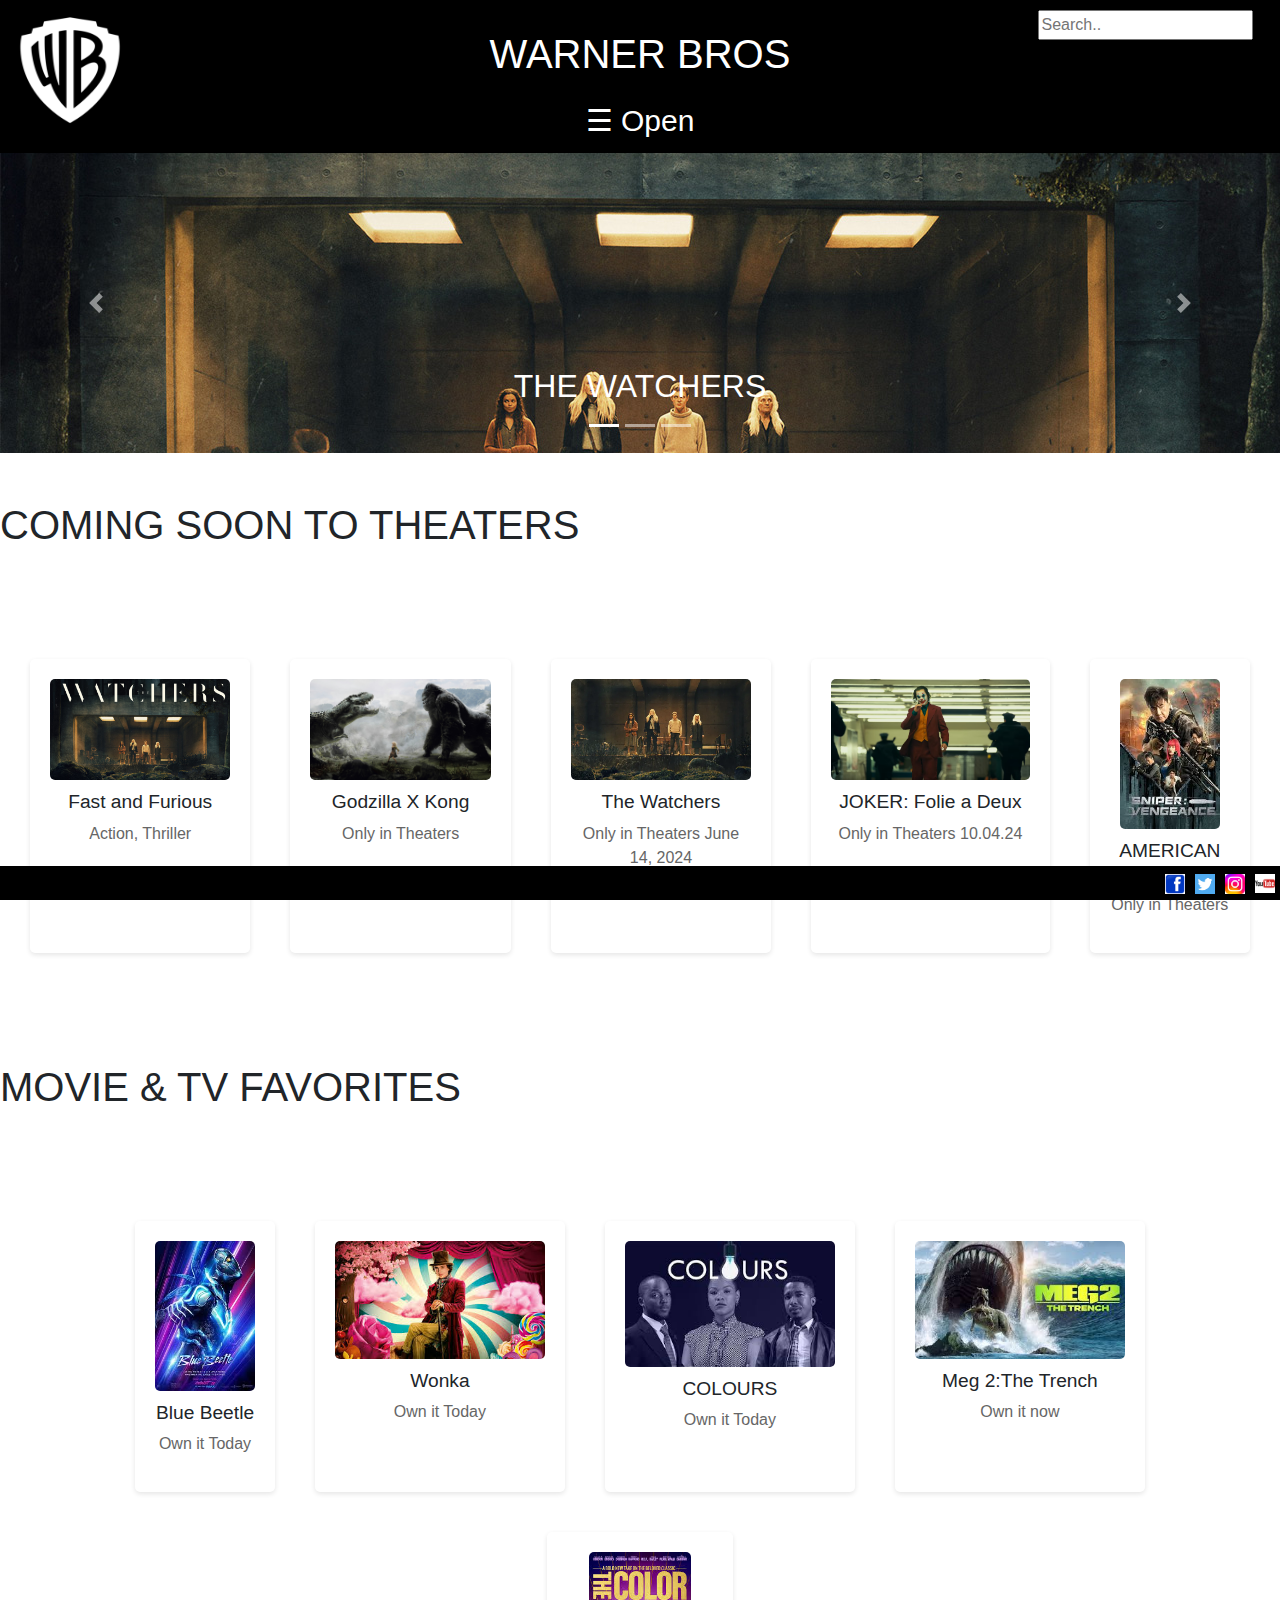
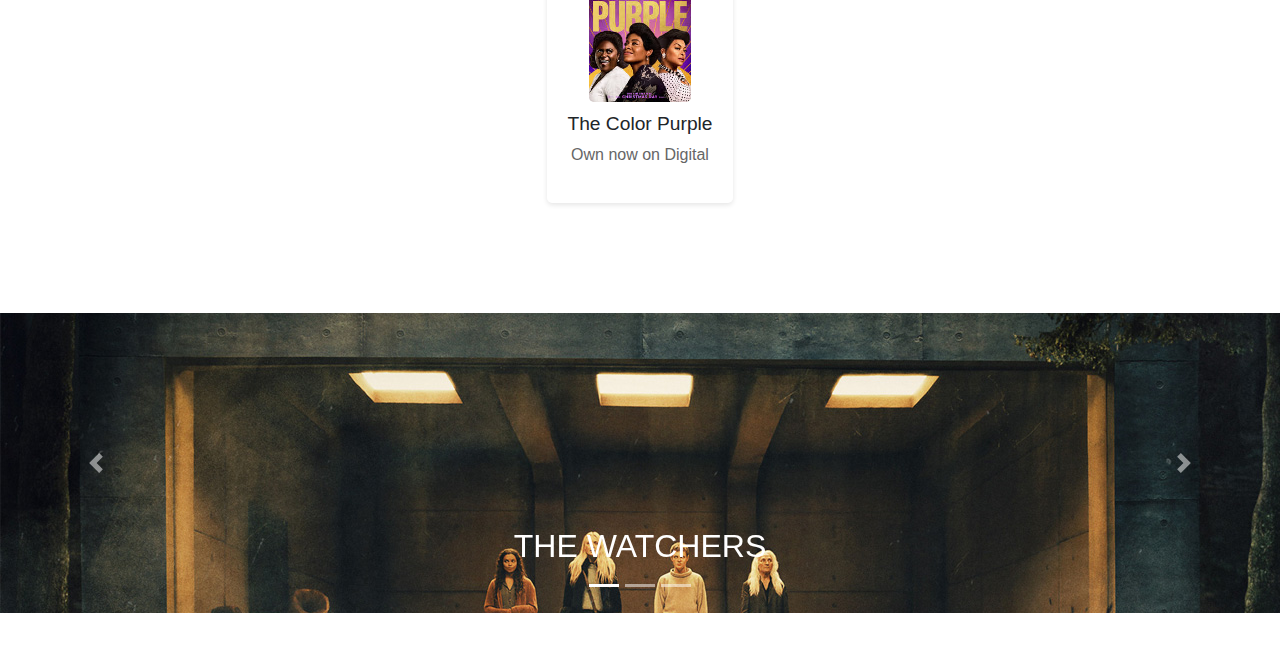
==== commit 2d27bd0f: "Update Index.html" ====
--- a/Index.html
+++ b/Index.html
@@ -106,7 +106,7 @@
      <div class="search-container" style="position: absolute; top: 10px; right: 10px; width: 250px; height: 50px;">
     <form action="/action_page.php">
       <input type="text" placeholder="Search.." name="search">
-      <button type="submit"><i class="fa fa-search"></i></button>
+
     </form>
   </div>
   <div class="sidenav" id="mySidenav">
--- a/Stylesheet.css
+++ b/Stylesheet.css
@@ -115,38 +115,12 @@
 }
 
 .social-icons a {
-    margin-left: 2px; /* Adjust the spacing between icons */
+    margin-left: 10px; /* Adjust the spacing between icons */
 }
 
 .social-icons img {
-    width: 5px; /* Adjust the size of the icons */
+    width: 20px; /* Adjust the size of the icons */
     height: auto;
-}
-/* Games section */
-.game {
-    margin: 10px;
-    padding: 20px;
-    background-color: #fff;
-    border-radius: 5px;
-    box-shadow: 0 2px 5px rgba(0, 0, 0, 0.1);
-    text-align: center;
-    max-width: 250px;
-}
-
-.game img {
-    max-width: 100%;
-    height: auto;
-    border-radius: 5px;
-}
-
-.game h2 {
-    margin-top: 10px;
-    font-size: 1.2em;
-}
-
-.game p {
-    margin-top: 5px;
-    color: #666;
 }
 /* Custom CSS for Carousel */
 .carousel-inner .item {
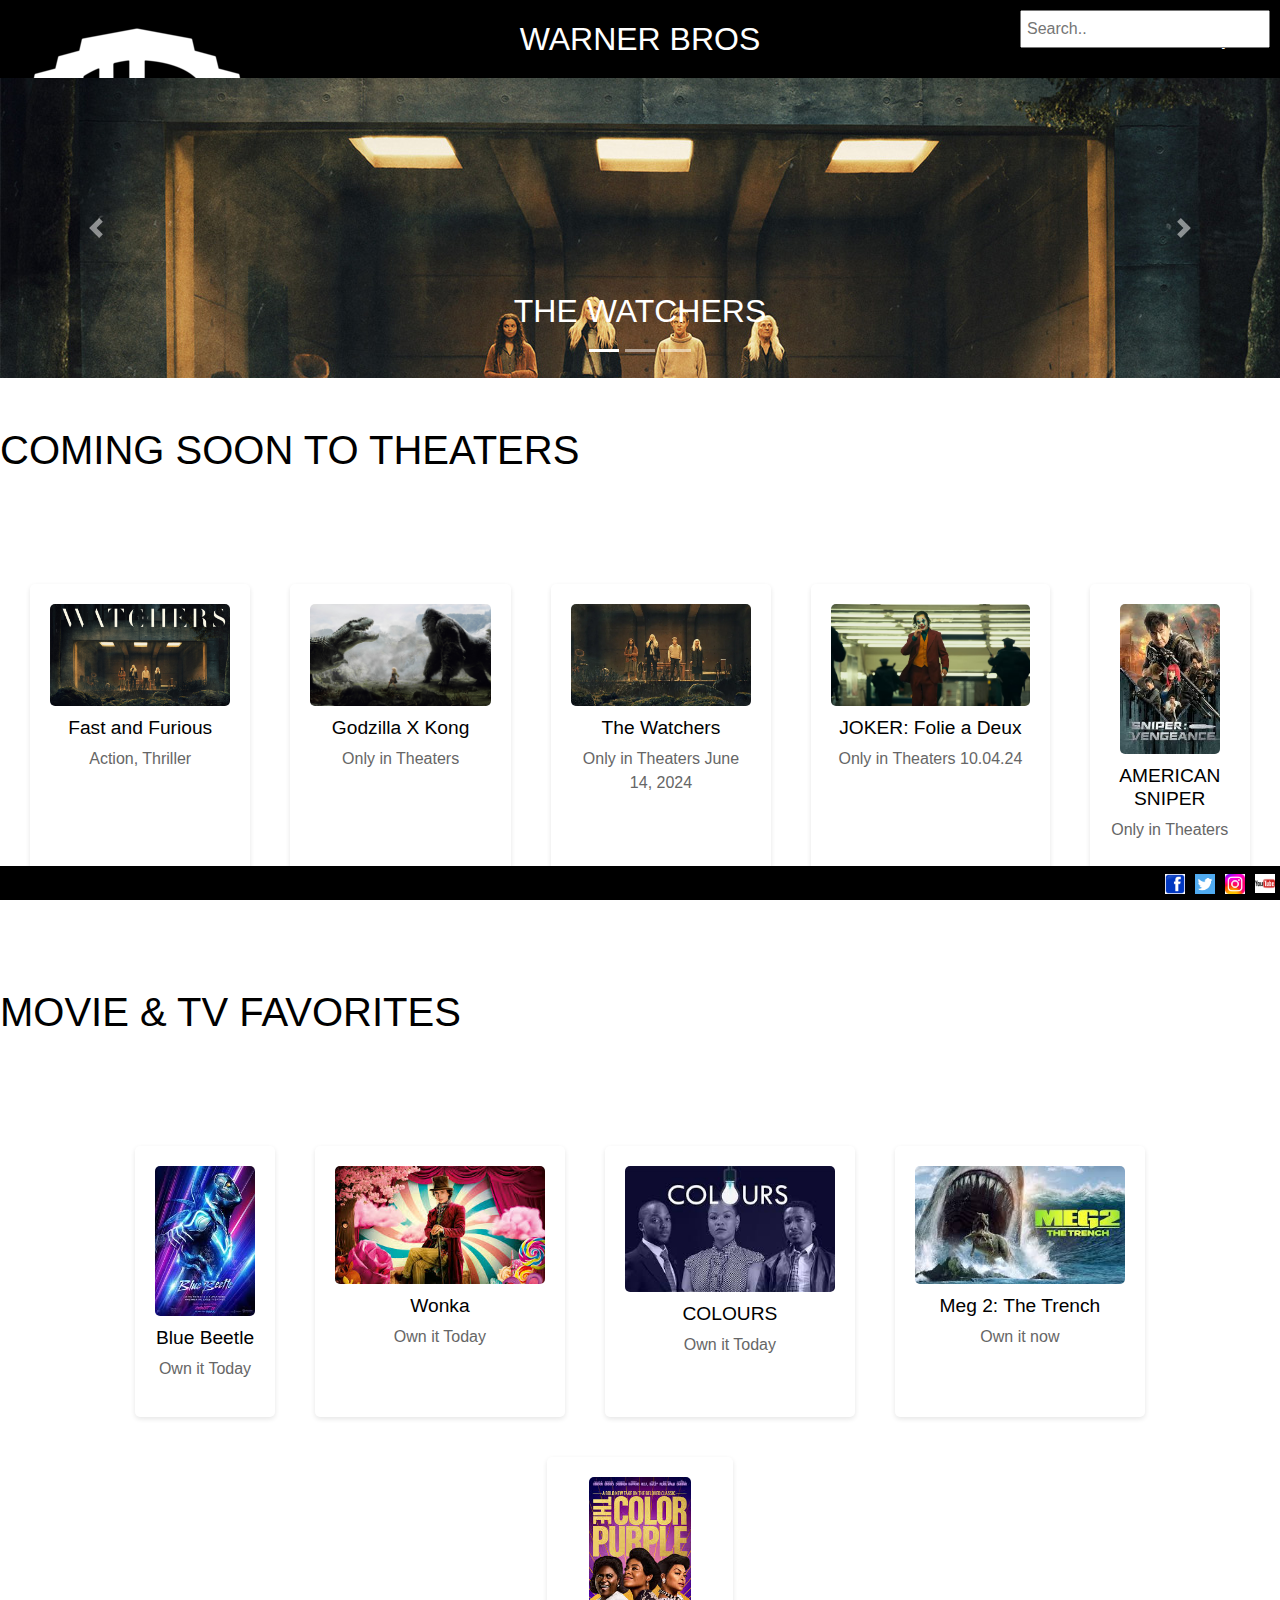
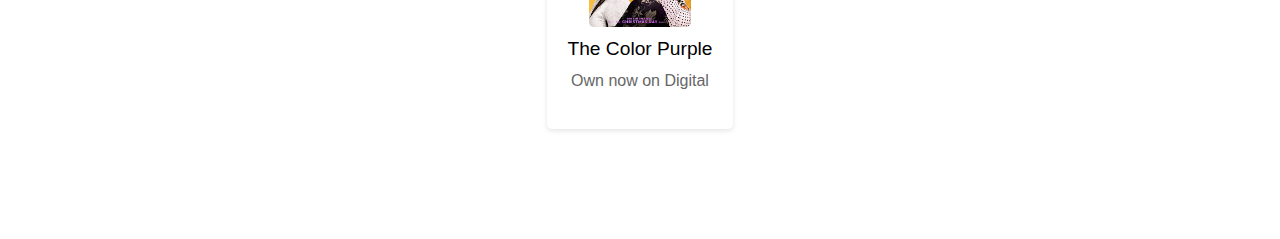
==== commit cc4c0882: "Update Index.html" ====
--- a/Index.html
+++ b/Index.html
@@ -1,63 +1,57 @@
+
 <!DOCTYPE html>
 <html lang="en">
 <head>
     <meta charset="UTF-8">
     <meta name="viewport" content="width=device-width, initial-scale=1.0">
-    <title>Warnerbros|Home of WB Movies,TV,Games More!</title>
+    <title>Warnerbros | Home of WB Movies, TV, Games & More!</title>
     <link rel="stylesheet" href="Stylesheet.css">
-	<link href="https://stackpath.bootstrapcdn.com/bootstrap/4.5.2/css/bootstrap.min.css" rel="stylesheet">
-<script src="https://code.jquery.com/jquery-3.5.1.slim.min.js"></script>
-<script src="https://cdn.jsdelivr.net/npm/@popperjs/core@2.5.4/dist/umd/popper.min.js"></script>
-<script src="https://stackpath.bootstrapcdn.com/bootstrap/4.5.2/js/bootstrap.min.js"></script>
-
+    <link href="https://stackpath.bootstrapcdn.com/bootstrap/4.5.2/css/bootstrap.min.css" rel="stylesheet">
+    <script src="https://code.jquery.com/jquery-3.5.1.slim.min.js"></script>
+    <script src="https://cdn.jsdelivr.net/npm/@popperjs/core@2.5.4/dist/umd/popper.min.js"></script>
+    <script src="https://stackpath.bootstrapcdn.com/bootstrap/4.5.2/js/bootstrap.min.js"></script>
     <style>
         body {
             font-family: Arial, sans-serif;
             margin: 0;
             padding: 0;
-            background-color:white;
-			Color:Bold black;
+            background-color: white;
+            color: black;
         }
         header {
             background-color: black;
             color: #fff;
             padding: 10px;
             text-align: center;
-        }
-        h1 {
-            margin: 20px 0;
-        }
-       .container {
-    display: flex;
-    justify-content: center;
-    max-width: 1400px; /* Adjust the max-width as needed */
-    margin: 100px auto;
-    padding: 0 20px;
-    height: auto;
-        }
-        .movie {
-            margin: 10px;
-            padding: 20px;
-            background-color: #fff;
-            border-radius: 5px;
-            box-shadow: 0 2px 5px rgba(0, 0, 0, 0.1);
-            text-align: center;
-            max-width: 250px;
-        }
-        .movie img {
+            position: relative;
+        }
+        header img {
             max-width: 100%;
             height: auto;
-            border-radius: 5px;
-        }
-        .movie h2 {
-            margin-top: 10px;
-            font-size: 1.2em;
-        }
-        .movie p {
-            margin-top: 5px;
-            color: #666;
-        }
-        /* Navigation Slide Bar */
+        }
+        header h1 {
+            margin: 10px 0;
+            font-size: 2em;
+        }
+        .open-btn {
+            font-size: 30px;
+            cursor: pointer;
+            position: absolute;
+            top: 10px;
+            right: 10px;
+        }
+        .search-container {
+            position: absolute;
+            top: 10px;
+            right: 10px;
+            width: 250px;
+            height: 50px;
+        }
+        .search-container input {
+            width: 100%;
+            padding: 5px;
+            box-sizing: border-box;
+        }
         .sidenav {
             height: 100%;
             width: 0;
@@ -88,28 +82,79 @@
             font-size: 36px;
             margin-left: 50px;
         }
-        @media screen and (max-height: 450px) {
-            .sidenav {padding-top: 15px;}
-            .sidenav a {font-size: 18px;}
-        }
-		#carouselExampleIndicators .carousel-item img {
+        .container {
+            display: flex;
+            justify-content: center;
+            max-width: 1400px;
+            margin: 100px auto;
+            padding: 0 20px;
+            height: auto;
+        }
+        .movie {
+            margin: 10px;
+            padding: 20px;
+            background-color: #fff;
+            border-radius: 5px;
+            box-shadow: 0 2px 5px rgba(0, 0, 0, 0.1);
+            text-align: center;
+            max-width: 250px;
+        }
+        .movie img {
+            max-width: 100%;
+            height: auto;
+            border-radius: 5px;
+        }
+        .movie h2 {
+            margin-top: 10px;
+            font-size: 1.2em;
+        }
+        .movie p {
+            margin-top: 5px;
+            color: #666;
+        }
+        @media (max-width: 600px) {
+            header {
+                display: flex;
+                flex-direction: column;
+                align-items: center;
+            }
+            header img {
+                width: 80px; /* Adjust as needed for smaller screens */
+                height: auto;
+            }
+            header h1 {
+                font-size: 1.5em;
+            }
+            .search-container {
+                position: static;
+                width: 100%;
+                margin-top: 10px;
+            }
+            .open-btn {
+                font-size: 25px;
+                position: static;
+                margin-top: 10px;
+            }
+        }
+        #carouselExampleIndicators .carousel-item img {
             width: 100%;
-            height: 300px; /* Set your desired height here */
-            object-fit: cover; 
-    </style>    
+            height: 300px;
+            object-fit: cover;
+        }
+    </style>
 </head>
 <body>
 <header>
- <img src="wb.png" alt="Warner Bros. Logo" width="120" height="120">
+    <img src="wb.png" alt="Warner Bros. Logo">
     <h1>WARNER BROS</h1>
-    <span style="font-size:30px;cursor:pointer" onclick="openNav()">&#9776; Open</span>
-     <div class="search-container" style="position: absolute; top: 10px; right: 10px; width: 250px; height: 50px;">
-    <form action="/action_page.php">
-      <input type="text" placeholder="Search.." name="search">
-
-    </form>
-  </div>
-  <div class="sidenav" id="mySidenav">
+    <span class="open-btn" onclick="openNav()">&#9776; Open</span>
+    <div class="search-container">
+        <form action="/action_page.php">
+            <input type="text" placeholder="Search.." name="search">
+        </form>
+    </div>
+</header>
+<div class="sidenav" id="mySidenav">
     <a href="javascript:void(0)" class="closebtn" onclick="closeNav()">&times;</a>
     <a href="Index.html">Home</a>
     <a href="Movies.html">Movies</a>
@@ -117,9 +162,8 @@
     <a href="Games and Apps.html">Games and Apps</a>
     <a href="Collection.html">Collections</a>
     <a href="Feedback.html">Feedback</a>
-    
 </div>
-</header>
+
 <section id="carouselSection" class="mb-5">
     <div id="carouselExampleIndicators" class="carousel slide" data-ride="carousel">
         <ol class="carousel-indicators">
@@ -158,11 +202,11 @@
     </div>
 </section>
 
-</section><section> 
+<section>
     <h1>COMING SOON TO THEATERS</h1>
     <div class="container d-flex flex-row justify-content-center">
         <div class="movie">
-            <a href="https://www.justwatch.com/in/movie/the-watchers-2024"target="_blank">
+            <a href="https://www.justwatch.com/in/movie/the-watchers-2024" target="_blank">
                 <img src="img1.jpg" alt="Fast and Furious">
             </a>
             <h2>Fast and Furious</h2>
@@ -195,79 +239,41 @@
             </a>
             <h2>AMERICAN SNIPER</h2>
             <p>Only in Theaters</p>
-        </div>			
-    </div>
-
-
-<section><h1>MOVIE & TV FAVORITES</h1>
+        </div>
+    </div>
+</section>
+
+<section>
+    <h1>MOVIE & TV FAVORITES</h1>
     <div class="container d-flex flex-wrap justify-content-center">
-    <div class="movie">
-        <img src="movie1.jpeg" alt="Fast and Furious">
-        <h2>Blue Beetle</h2>
-        <p>Own it Today</p>
-    </div>
-        <div class="movie">
-                <img src="movie2.jpeg" alt="Movie 1">
-                <h2>Wonka</h2>
-                <p>Own it Today</p>
-            </div>
-			 <div class="movie">
-                <img src="movie3.jpeg" alt="Movie 1">
-                <h2>COLOURS</h2>
-                <p>Own it Today</p>
-            </div>
-			<div class="movie">
-                <img src="movie4.jpeg" alt="Movie 1">
-                <h2>Meg 2:The Trench</h2>
-                <p>Own it now</p>
-            </div>
-			<div class="movie">
-                <img src="movie5.jpeg" alt="Movie 1">
-                <h2>The Color Purple</h2>
-                <p>Own now on Digital</p>
-            </div>			
-		
-    </div>
-</div>
-
+        <div class="movie">
+            <img src="movie1.jpeg" alt="Fast and Furious">
+            <h2>Blue Beetle</h2>
+            <p>Own it Today</p>
+        </div>
+        <div class="movie">
+            <img src="movie2.jpeg" alt="Movie 1">
+            <h2>Wonka</h2>
+            <p>Own it Today</p>
+        </div>
+        <div class="movie">
+            <img src="movie3.jpeg" alt="Movie 1">
+            <h2>COLOURS</h2>
+            <p>Own it Today</p>
+        </div>
+        <div class="movie">
+            <img src="movie4.jpeg" alt="Movie 1">
+            <h2>Meg 2: The Trench</h2>
+            <p>Own it now</p>
+        </div>
+        <div class="movie">
+            <img src="movie5.jpeg" alt="Movie 1">
+            <h2>The Color Purple</h2>
+            <p>Own now on Digital</p>
+        </div>
+    </div>
 </section>
-<section id="carouselSection" class="mb-5">
-    <div id="carouselExampleIndicators" class="carousel slide" data-ride="carousel">
-        <ol class="carousel-indicators">
-            <li data-target="#carouselExampleIndicators" data-slide-to="0" class="active"></li>
-            <li data-target="#carouselExampleIndicators" data-slide-to="1"></li>
-            <li data-target="#carouselExampleIndicators" data-slide-to="2"></li>
-        </ol>
-        <div class="carousel-inner">
-            <div class="carousel-item active">
-                <img src="img1.jpg" class="d-block w-100" alt="...">
-                <div class="carousel-caption d-none d-md-block">
-                    <h2>THE WATCHERS</h2>
-                </div>
-            </div>
-            <div class="carousel-item">
-                <img src="img2.jpg" class="d-block w-100" alt="...">
-                <div class="carousel-caption d-none d-md-block">
-                    <h2>KONG X GODZILLA</h2>
-                </div>
-            </div>
-            <div class="carousel-item">
-                <img src="img4.jpeg" class="d-block w-100" alt="...">
-                <div class="carousel-caption d-none d-md-block">
-                    <h2>JOKER: JOLIE A DUEX</h2>
-                </div>
-            </div>
-        </div>
-        <a class="carousel-control-prev" href="#carouselExampleIndicators" role="button" data-slide="prev">
-            <span class="carousel-control-prev-icon" aria-hidden="true"></span>
-            <span class="sr-only">Previous</span>
-        </a>
-        <a class="carousel-control-next" href="#carouselExampleIndicators" role="button" data-slide="next">
-            <span class="carousel-control-next-icon" aria-hidden="true"></span>
-            <span class="sr-only">Next</span>
-        </a>
-    </div>
-</section>
+
 <footer>
     <div class="social-icons">
         <a href="https://www.facebook.com/warnerbrosent/"><img src="facebook_icon.png" alt="Facebook"></a>
@@ -279,11 +285,11 @@
 
 <script>
 function openNav() {
-  document.getElementById("mySidenav").style.width = "250px";
+    document.getElementById("mySidenav").style.width = "250px";
 }
 
 function closeNav() {
-  document.getElementById("mySidenav").style.width = "0";
+    document.getElementById("mySidenav").style.width = "0";
 }
 </script>
 </body>
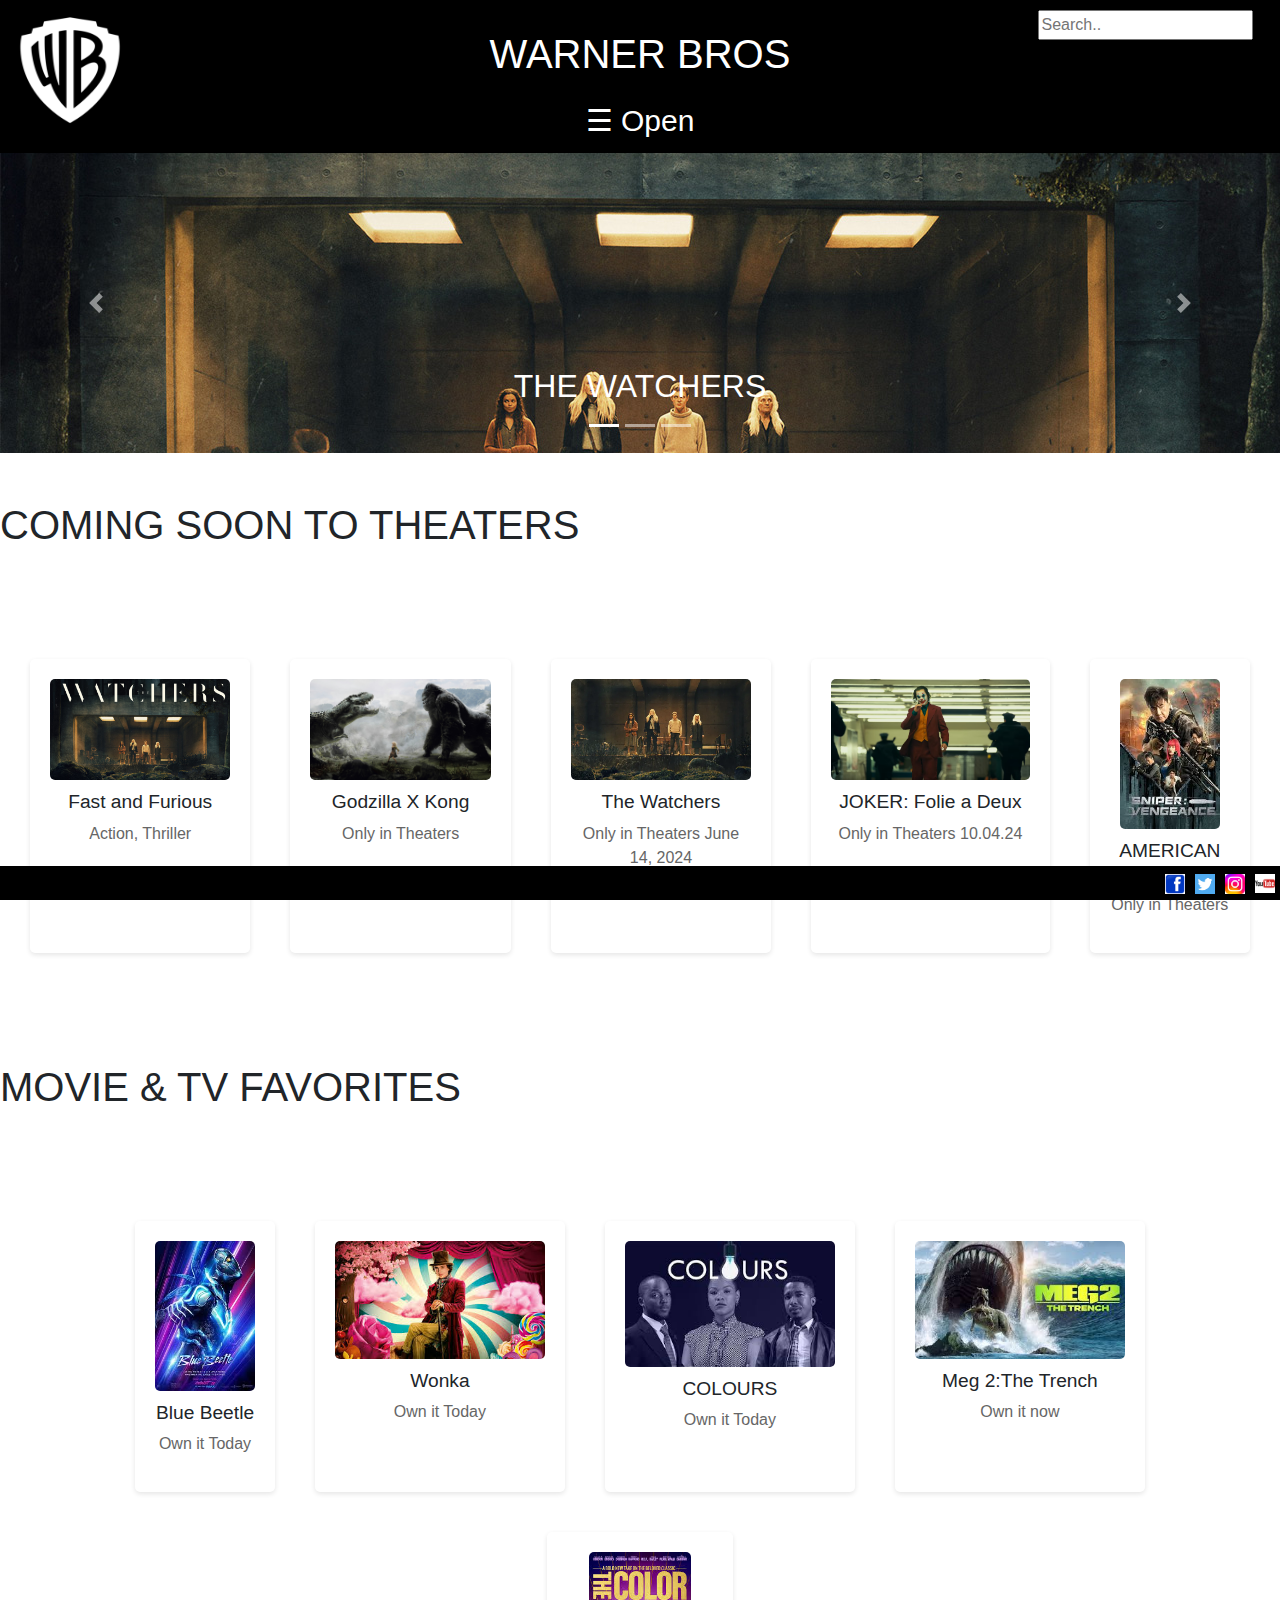
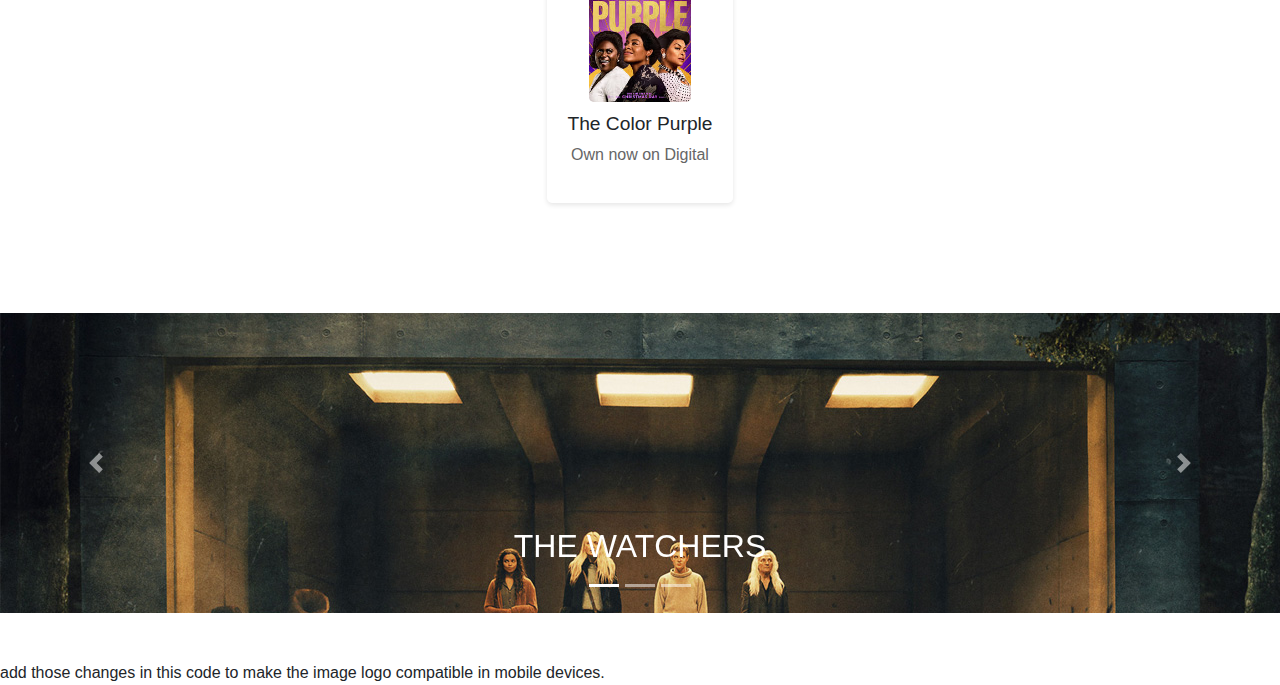
==== commit 960712be: "Update Index.html" ====
--- a/Index.html
+++ b/Index.html
@@ -4,54 +4,61 @@
 <head>
     <meta charset="UTF-8">
     <meta name="viewport" content="width=device-width, initial-scale=1.0">
-    <title>Warnerbros | Home of WB Movies, TV, Games & More!</title>
+    <title>Warnerbros|Home of WB Movies,TV,Games More!</title>
     <link rel="stylesheet" href="Stylesheet.css">
-    <link href="https://stackpath.bootstrapcdn.com/bootstrap/4.5.2/css/bootstrap.min.css" rel="stylesheet">
-    <script src="https://code.jquery.com/jquery-3.5.1.slim.min.js"></script>
-    <script src="https://cdn.jsdelivr.net/npm/@popperjs/core@2.5.4/dist/umd/popper.min.js"></script>
-    <script src="https://stackpath.bootstrapcdn.com/bootstrap/4.5.2/js/bootstrap.min.js"></script>
+	<link href="https://stackpath.bootstrapcdn.com/bootstrap/4.5.2/css/bootstrap.min.css" rel="stylesheet">
+<script src="https://code.jquery.com/jquery-3.5.1.slim.min.js"></script>
+<script src="https://cdn.jsdelivr.net/npm/@popperjs/core@2.5.4/dist/umd/popper.min.js"></script>
+<script src="https://stackpath.bootstrapcdn.com/bootstrap/4.5.2/js/bootstrap.min.js"></script>
+
     <style>
         body {
             font-family: Arial, sans-serif;
             margin: 0;
             padding: 0;
-            background-color: white;
-            color: black;
+            background-color:white;
+			Color:Bold black;
         }
         header {
             background-color: black;
             color: #fff;
             padding: 10px;
             text-align: center;
-            position: relative;
-        }
-        header img {
+        }
+        h1 {
+            margin: 20px 0;
+        }
+       .container {
+    display: flex;
+    justify-content: center;
+    max-width: 1400px; /* Adjust the max-width as needed */
+    margin: 100px auto;
+    padding: 0 20px;
+    height: auto;
+        }
+        .movie {
+            margin: 10px;
+            padding: 20px;
+            background-color: #fff;
+            border-radius: 5px;
+            box-shadow: 0 2px 5px rgba(0, 0, 0, 0.1);
+            text-align: center;
+            max-width: 250px;
+        }
+        .movie img {
             max-width: 100%;
             height: auto;
-        }
-        header h1 {
-            margin: 10px 0;
-            font-size: 2em;
-        }
-        .open-btn {
-            font-size: 30px;
-            cursor: pointer;
-            position: absolute;
-            top: 10px;
-            right: 10px;
-        }
-        .search-container {
-            position: absolute;
-            top: 10px;
-            right: 10px;
-            width: 250px;
-            height: 50px;
-        }
-        .search-container input {
-            width: 100%;
-            padding: 5px;
-            box-sizing: border-box;
-        }
+            border-radius: 5px;
+        }
+        .movie h2 {
+            margin-top: 10px;
+            font-size: 1.2em;
+        }
+        .movie p {
+            margin-top: 5px;
+            color: #666;
+        }
+        /* Navigation Slide Bar */
         .sidenav {
             height: 100%;
             width: 0;
@@ -82,79 +89,28 @@
             font-size: 36px;
             margin-left: 50px;
         }
-        .container {
-            display: flex;
-            justify-content: center;
-            max-width: 1400px;
-            margin: 100px auto;
-            padding: 0 20px;
-            height: auto;
-        }
-        .movie {
-            margin: 10px;
-            padding: 20px;
-            background-color: #fff;
-            border-radius: 5px;
-            box-shadow: 0 2px 5px rgba(0, 0, 0, 0.1);
-            text-align: center;
-            max-width: 250px;
-        }
-        .movie img {
-            max-width: 100%;
-            height: auto;
-            border-radius: 5px;
-        }
-        .movie h2 {
-            margin-top: 10px;
-            font-size: 1.2em;
-        }
-        .movie p {
-            margin-top: 5px;
-            color: #666;
-        }
-        @media (max-width: 600px) {
-            header {
-                display: flex;
-                flex-direction: column;
-                align-items: center;
-            }
-            header img {
-                width: 80px; /* Adjust as needed for smaller screens */
-                height: auto;
-            }
-            header h1 {
-                font-size: 1.5em;
-            }
-            .search-container {
-                position: static;
-                width: 100%;
-                margin-top: 10px;
-            }
-            .open-btn {
-                font-size: 25px;
-                position: static;
-                margin-top: 10px;
-            }
-        }
-        #carouselExampleIndicators .carousel-item img {
+        @media screen and (max-height: 450px) {
+            .sidenav {padding-top: 15px;}
+            .sidenav a {font-size: 18px;}
+        }
+		#carouselExampleIndicators .carousel-item img {
             width: 100%;
-            height: 300px;
-            object-fit: cover;
-        }
-    </style>
+            height: 300px; /* Set your desired height here */
+            object-fit: cover; 
+    </style>    
 </head>
 <body>
 <header>
-    <img src="wb.png" alt="Warner Bros. Logo">
+ <img src="wb.png" alt="Warner Bros. Logo" width="120" height="120">
     <h1>WARNER BROS</h1>
-    <span class="open-btn" onclick="openNav()">&#9776; Open</span>
-    <div class="search-container">
-        <form action="/action_page.php">
-            <input type="text" placeholder="Search.." name="search">
-        </form>
-    </div>
-</header>
-<div class="sidenav" id="mySidenav">
+    <span style="font-size:30px;cursor:pointer" onclick="openNav()">&#9776; Open</span>
+     <div class="search-container" style="position: absolute; top: 10px; right: 10px; width: 250px; height: 50px;">
+    <form action="/action_page.php">
+      <input type="text" placeholder="Search.." name="search">
+
+    </form>
+  </div>
+  <div class="sidenav" id="mySidenav">
     <a href="javascript:void(0)" class="closebtn" onclick="closeNav()">&times;</a>
     <a href="Index.html">Home</a>
     <a href="Movies.html">Movies</a>
@@ -162,8 +118,9 @@
     <a href="Games and Apps.html">Games and Apps</a>
     <a href="Collection.html">Collections</a>
     <a href="Feedback.html">Feedback</a>
+    
 </div>
-
+</header>
 <section id="carouselSection" class="mb-5">
     <div id="carouselExampleIndicators" class="carousel slide" data-ride="carousel">
         <ol class="carousel-indicators">
@@ -202,11 +159,11 @@
     </div>
 </section>
 
-<section>
+</section><section> 
     <h1>COMING SOON TO THEATERS</h1>
     <div class="container d-flex flex-row justify-content-center">
         <div class="movie">
-            <a href="https://www.justwatch.com/in/movie/the-watchers-2024" target="_blank">
+            <a href="https://www.justwatch.com/in/movie/the-watchers-2024"target="_blank">
                 <img src="img1.jpg" alt="Fast and Furious">
             </a>
             <h2>Fast and Furious</h2>
@@ -239,41 +196,79 @@
             </a>
             <h2>AMERICAN SNIPER</h2>
             <p>Only in Theaters</p>
-        </div>
-    </div>
+        </div>			
+    </div>
+
+
+<section><h1>MOVIE & TV FAVORITES</h1>
+    <div class="container d-flex flex-wrap justify-content-center">
+    <div class="movie">
+        <img src="movie1.jpeg" alt="Fast and Furious">
+        <h2>Blue Beetle</h2>
+        <p>Own it Today</p>
+    </div>
+        <div class="movie">
+                <img src="movie2.jpeg" alt="Movie 1">
+                <h2>Wonka</h2>
+                <p>Own it Today</p>
+            </div>
+			 <div class="movie">
+                <img src="movie3.jpeg" alt="Movie 1">
+                <h2>COLOURS</h2>
+                <p>Own it Today</p>
+            </div>
+			<div class="movie">
+                <img src="movie4.jpeg" alt="Movie 1">
+                <h2>Meg 2:The Trench</h2>
+                <p>Own it now</p>
+            </div>
+			<div class="movie">
+                <img src="movie5.jpeg" alt="Movie 1">
+                <h2>The Color Purple</h2>
+                <p>Own now on Digital</p>
+            </div>			
+		
+    </div>
+</div>
+
 </section>
-
-<section>
-    <h1>MOVIE & TV FAVORITES</h1>
-    <div class="container d-flex flex-wrap justify-content-center">
-        <div class="movie">
-            <img src="movie1.jpeg" alt="Fast and Furious">
-            <h2>Blue Beetle</h2>
-            <p>Own it Today</p>
-        </div>
-        <div class="movie">
-            <img src="movie2.jpeg" alt="Movie 1">
-            <h2>Wonka</h2>
-            <p>Own it Today</p>
-        </div>
-        <div class="movie">
-            <img src="movie3.jpeg" alt="Movie 1">
-            <h2>COLOURS</h2>
-            <p>Own it Today</p>
-        </div>
-        <div class="movie">
-            <img src="movie4.jpeg" alt="Movie 1">
-            <h2>Meg 2: The Trench</h2>
-            <p>Own it now</p>
-        </div>
-        <div class="movie">
-            <img src="movie5.jpeg" alt="Movie 1">
-            <h2>The Color Purple</h2>
-            <p>Own now on Digital</p>
-        </div>
+<section id="carouselSection" class="mb-5">
+    <div id="carouselExampleIndicators" class="carousel slide" data-ride="carousel">
+        <ol class="carousel-indicators">
+            <li data-target="#carouselExampleIndicators" data-slide-to="0" class="active"></li>
+            <li data-target="#carouselExampleIndicators" data-slide-to="1"></li>
+            <li data-target="#carouselExampleIndicators" data-slide-to="2"></li>
+        </ol>
+        <div class="carousel-inner">
+            <div class="carousel-item active">
+                <img src="img1.jpg" class="d-block w-100" alt="...">
+                <div class="carousel-caption d-none d-md-block">
+                    <h2>THE WATCHERS</h2>
+                </div>
+            </div>
+            <div class="carousel-item">
+                <img src="img2.jpg" class="d-block w-100" alt="...">
+                <div class="carousel-caption d-none d-md-block">
+                    <h2>KONG X GODZILLA</h2>
+                </div>
+            </div>
+            <div class="carousel-item">
+                <img src="img4.jpeg" class="d-block w-100" alt="...">
+                <div class="carousel-caption d-none d-md-block">
+                    <h2>JOKER: JOLIE A DUEX</h2>
+                </div>
+            </div>
+        </div>
+        <a class="carousel-control-prev" href="#carouselExampleIndicators" role="button" data-slide="prev">
+            <span class="carousel-control-prev-icon" aria-hidden="true"></span>
+            <span class="sr-only">Previous</span>
+        </a>
+        <a class="carousel-control-next" href="#carouselExampleIndicators" role="button" data-slide="next">
+            <span class="carousel-control-next-icon" aria-hidden="true"></span>
+            <span class="sr-only">Next</span>
+        </a>
     </div>
 </section>
-
 <footer>
     <div class="social-icons">
         <a href="https://www.facebook.com/warnerbrosent/"><img src="facebook_icon.png" alt="Facebook"></a>
@@ -285,12 +280,12 @@
 
 <script>
 function openNav() {
-    document.getElementById("mySidenav").style.width = "250px";
+  document.getElementById("mySidenav").style.width = "250px";
 }
 
 function closeNav() {
-    document.getElementById("mySidenav").style.width = "0";
+  document.getElementById("mySidenav").style.width = "0";
 }
 </script>
 </body>
-</html>
+</html>  add those changes in this code to make the image logo compatible in mobile devices. 
